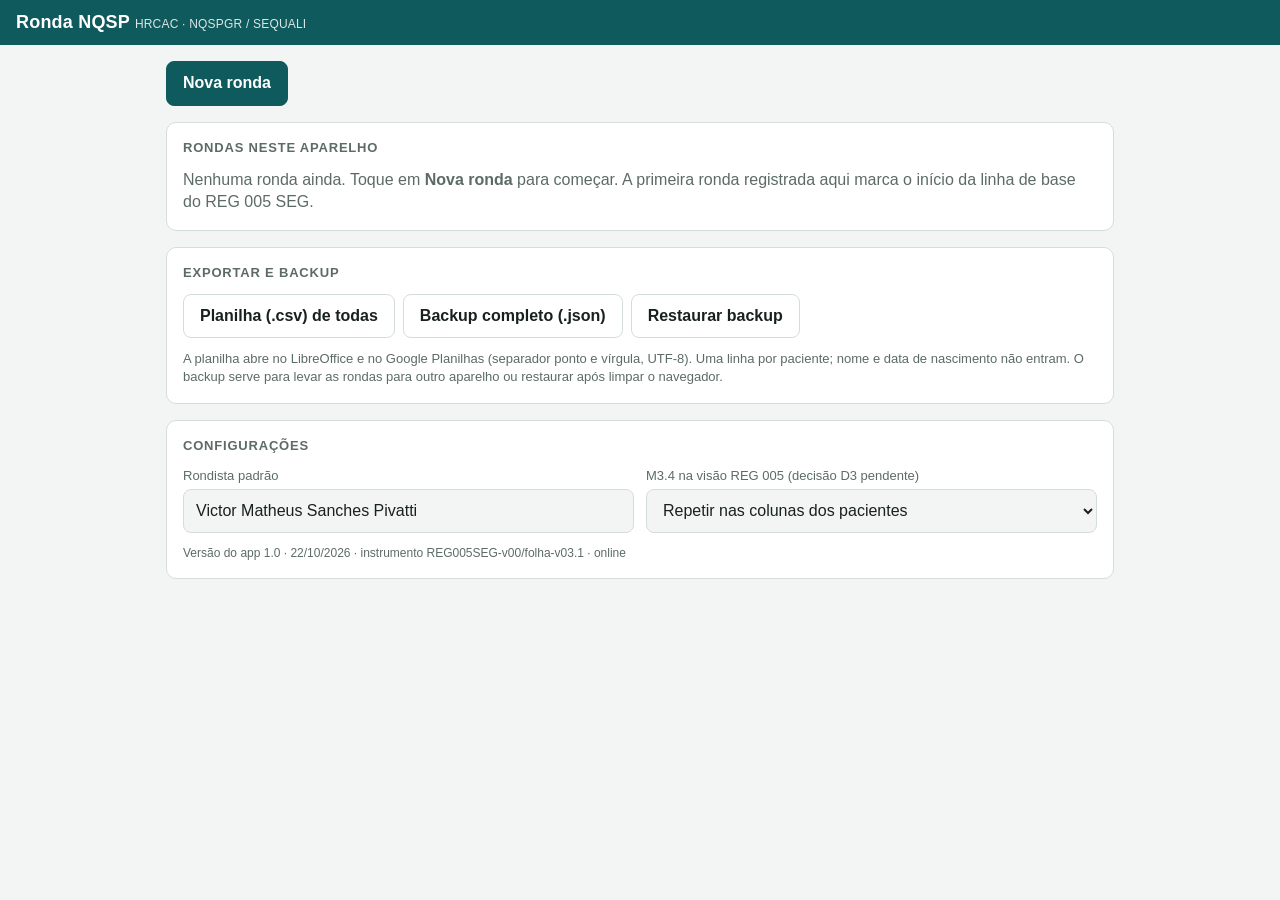
==== ronda/index.html @ dd42a826 "Adiciona app offline da Ronda NQSP em /ronda App de coleta da ronda de segurança do paciente (REG 00" ====
<!doctype html>
<html lang="pt-BR">
<head>
<meta charset="utf-8">
<meta name="viewport" content="width=device-width, initial-scale=1, viewport-fit=cover">
<title>Ronda NQSP</title>
<meta name="apple-mobile-web-app-capable" content="yes">
<meta name="mobile-web-app-capable" content="yes">
<meta name="apple-mobile-web-app-title" content="Ronda NQSP">
<meta name="apple-mobile-web-app-status-bar-style" content="default">
<meta name="theme-color" content="#0f5a5c">
<link rel="manifest" href="manifest.webmanifest">
<link rel="apple-touch-icon" href="icon-180.png">
<style>
/* Layout: barra fixa no topo, conteúdo em coluna única larga (iPad retrato/paisagem), linhas de item com botões grandes */
:root{
  --bg:#f3f5f4; --surface:#ffffff; --ink:#18211f; --muted:#5d6b67; --line:#d5ddda;
  --accent:#0f5a5c; --accent-ink:#ffffff; --accent-soft:#e1eeed;
  --c:#1f7a46; --c-soft:#dcf1e4; --nc:#b3261e; --nc-soft:#f8dedb;
  --na:#5d6b67; --na-soft:#e7ebea; --nv:#9a6400; --nv-soft:#fbecd0;
  --warn:#9a6400; --warn-soft:#fff4dc;
  --font:-apple-system,BlinkMacSystemFont,"Segoe UI",Roboto,"Helvetica Neue",Arial,sans-serif;
  --mono:ui-monospace,"SF Mono",Menlo,Consolas,monospace;
  --r:10px; color-scheme:light;
}
@media (prefers-color-scheme: dark){
  :root:not([data-theme="light"]){
    --bg:#111716; --surface:#1a2221; --ink:#e6ecea; --muted:#9aa8a4; --line:#2e3a38;
    --accent:#4fb3b0; --accent-ink:#0c1514; --accent-soft:#1d3433;
    --c:#5cc98a; --c-soft:#183324; --nc:#ff8a80; --nc-soft:#3d1d1a;
    --na:#a7b3b0; --na-soft:#262f2e; --nv:#f0b54a; --nv-soft:#3a2d12;
    --warn:#f0b54a; --warn-soft:#332810; color-scheme:dark;
  }
}
:root[data-theme="dark"]{
    --bg:#111716; --surface:#1a2221; --ink:#e6ecea; --muted:#9aa8a4; --line:#2e3a38;
    --accent:#4fb3b0; --accent-ink:#0c1514; --accent-soft:#1d3433;
    --c:#5cc98a; --c-soft:#183324; --nc:#ff8a80; --nc-soft:#3d1d1a;
    --na:#a7b3b0; --na-soft:#262f2e; --nv:#f0b54a; --nv-soft:#3a2d12;
    --warn:#f0b54a; --warn-soft:#332810; color-scheme:dark;
}
*{box-sizing:border-box}
html,body{margin:0}
body{background:var(--bg);color:var(--ink);font:16px/1.4 var(--font);-webkit-text-size-adjust:100%}
[hidden]{display:none!important}
button,input,select,textarea{font:inherit;color:inherit}
button{cursor:pointer}
:focus-visible{outline:3px solid var(--accent);outline-offset:2px}

.top{position:sticky;top:0;z-index:20;background:var(--accent);color:var(--accent-ink);
  padding:calc(env(safe-area-inset-top,0px) + 10px) max(16px,env(safe-area-inset-right,0px)) 10px max(16px,env(safe-area-inset-left,0px));
  display:flex;align-items:center;gap:12px}
.top h1{font-size:18px;margin:0;font-weight:650;letter-spacing:.2px;flex:1;min-width:0;white-space:nowrap;overflow:hidden;text-overflow:ellipsis}
.top .sub{font-size:12px;opacity:.85;font-weight:400}
.top button{background:transparent;border:1px solid currentColor;color:inherit;border-radius:8px;padding:8px 12px;font-size:15px}
.wrap{max-width:980px;margin:0 auto;padding-block:16px 120px;
  padding-left:max(16px,env(safe-area-inset-left,0px));padding-right:max(16px,env(safe-area-inset-right,0px));
  display:flex;flex-direction:column;gap:16px}

.panel{background:var(--surface);border:1px solid var(--line);border-radius:var(--r);padding:16px;display:flex;flex-direction:column;gap:12px}
.panel h2{font-size:13px;text-transform:uppercase;letter-spacing:.8px;color:var(--muted);margin:0;font-weight:650}
.row{display:flex;flex-wrap:wrap;gap:12px}
.field{display:flex;flex-direction:column;gap:4px;flex:1 1 180px;min-width:0}
.field label{font-size:13px;color:var(--muted)}
.field input,.field select,.field textarea{background:var(--bg);border:1px solid var(--line);border-radius:8px;padding:10px 12px;min-height:44px;width:100%}
textarea{resize:vertical;min-height:80px}
.btn{border:1px solid var(--line);background:var(--surface);border-radius:8px;padding:10px 16px;min-height:44px;font-weight:550}
.btn.primary{background:var(--accent);border-color:var(--accent);color:var(--accent-ink)}
.btn.danger{color:var(--nc);border-color:var(--nc)}
.btn.small{min-height:36px;padding:6px 12px;font-size:14px}
.btns{display:flex;flex-wrap:wrap;gap:8px}

.seg{display:inline-flex;border:1px solid var(--line);border-radius:8px;overflow:hidden;flex-wrap:wrap}
.seg button{border:0;background:var(--surface);padding:10px 14px;min-width:48px;min-height:44px;border-right:1px solid var(--line);font-weight:600}
.seg button:last-child{border-right:0}
.seg button[aria-pressed="true"]{background:var(--accent);color:var(--accent-ink)}

.banner{border-radius:var(--r);padding:12px 16px;background:var(--warn-soft);color:var(--ink);border:1px solid var(--warn);display:flex;gap:12px;align-items:center;flex-wrap:wrap}
.banner b{color:var(--warn)}
.banner.ok{background:var(--c-soft);border-color:var(--c)}

.list{display:flex;flex-direction:column;gap:8px}
.rcard{display:grid;grid-template-columns:1fr auto;gap:4px 12px;align-items:center;background:var(--surface);border:1px solid var(--line);border-radius:var(--r);padding:12px 16px;text-align:left;width:100%}
.rcard .t{font-weight:650}
.rcard .m{font-size:13px;color:var(--muted)}
.pill{display:inline-block;font-size:12px;font-weight:650;border-radius:999px;padding:3px 9px;white-space:nowrap}
.pill.and{background:var(--warn-soft);color:var(--warn)}
.pill.ok{background:var(--c-soft);color:var(--c)}
.pill.exp{background:var(--na-soft);color:var(--na)}

.tabs{display:flex;gap:6px;overflow-x:auto;position:sticky;top:calc(env(safe-area-inset-top,0px) + 58px);z-index:15;background:var(--bg);padding-block:8px;margin-top:-8px}
.tabs button{flex:0 0 auto;border:1px solid var(--line);background:var(--surface);border-radius:8px;padding:8px 14px;min-height:44px;font-weight:600;display:flex;flex-direction:column;align-items:center;line-height:1.15}
.tabs button small{font-weight:500;font-size:11px;color:var(--muted)}
.tabs button[aria-selected="true"]{background:var(--accent);border-color:var(--accent);color:var(--accent-ink)}
.tabs button[aria-selected="true"] small{color:inherit;opacity:.85}

.bloco{display:flex;flex-direction:column}
.bloco>h3{margin:0;padding:10px 16px;font-size:14px;font-weight:700;background:var(--accent-soft);color:var(--ink);border-radius:var(--r) var(--r) 0 0;border:1px solid var(--line);border-bottom:0}
.item{background:var(--surface);border:1px solid var(--line);border-top:0;padding:12px 16px;display:grid;grid-template-columns:1fr auto;gap:8px 16px;align-items:center}
.bloco .item:last-child{border-radius:0 0 var(--r) var(--r)}
.item .txt{min-width:0}
.item .cod{font-family:var(--mono);font-size:13px;font-weight:700;color:var(--accent);margin-right:6px}
.item .fonte{font-size:11px;font-weight:650;color:var(--muted);border:1px solid var(--line);border-radius:4px;padding:1px 5px;margin-left:6px;white-space:nowrap}
.item .auto{font-size:11px;font-weight:650;color:var(--nv);margin-left:6px}
.item .crit{grid-column:1/-1;font-size:13px;color:var(--muted);background:var(--bg);border-radius:6px;padding:8px 10px}
.item .extra{grid-column:1/-1}
.item .extra input{width:100%;background:var(--bg);border:1px solid var(--line);border-radius:8px;padding:8px 10px;min-height:40px}
.item .extra input.req{border-color:var(--nv);background:var(--nv-soft)}
.info{border:0;background:transparent;color:var(--muted);font-size:13px;text-decoration:underline;padding:4px 0 0;display:block}
.marks{display:flex;gap:6px}
.marks button{min-width:54px;min-height:48px;border-radius:8px;border:1.5px solid var(--line);background:var(--surface);font-weight:700;font-size:15px}
.marks button[data-v="C"][aria-pressed="true"]{background:var(--c-soft);border-color:var(--c);color:var(--c)}
.marks button[data-v="NC"][aria-pressed="true"]{background:var(--nc-soft);border-color:var(--nc);color:var(--nc)}
.marks button[data-v="NA"][aria-pressed="true"]{background:var(--na-soft);border-color:var(--na);color:var(--na)}
.marks button[data-v="NV"][aria-pressed="true"]{background:var(--nv-soft);border-color:var(--nv);color:var(--nv)}
.marks button[data-v="S"][aria-pressed="true"],.marks button[data-v="INT"][aria-pressed="true"],.marks button[data-v="SR"][aria-pressed="true"],.marks button[data-v="ADM"][aria-pressed="true"]{background:var(--nc-soft);border-color:var(--nc);color:var(--nc)}
.marks button[data-v="N"][aria-pressed="true"]{background:var(--c-soft);border-color:var(--c);color:var(--c)}
.item.vazio{box-shadow:inset 4px 0 0 var(--warn)}

.pend{display:flex;flex-direction:column;gap:6px;margin:0;padding:0;list-style:none}
.pend li{padding:8px 12px;border-radius:8px;background:var(--warn-soft);font-size:14px}
.pend li.ok{background:var(--c-soft)}

.bottom{position:fixed;left:0;right:0;bottom:0;z-index:20;background:var(--surface);border-top:1px solid var(--line);
  padding:10px max(16px,env(safe-area-inset-right,0px)) calc(10px + env(safe-area-inset-bottom,0px)) max(16px,env(safe-area-inset-left,0px));
  display:flex;gap:8px;justify-content:space-between;align-items:center}
.bottom .st{font-size:13px;color:var(--muted)}

.modal{position:fixed;inset:0;z-index:50;background:rgba(0,0,0,.45);display:flex;align-items:center;justify-content:center;padding:16px}
.modal .box{background:var(--surface);border-radius:var(--r);padding:20px;max-width:440px;width:100%;display:flex;flex-direction:column;gap:14px}
.modal p{margin:0}
.toast{position:fixed;left:50%;transform:translateX(-50%);bottom:calc(84px + env(safe-area-inset-bottom,0px));background:var(--ink);color:var(--bg);padding:10px 16px;border-radius:8px;z-index:60;font-size:14px;max-width:90vw}

/* Visão REG 005 */
.reg{background:#fff;color:#111;border:1px solid var(--line);border-radius:var(--r);padding:16px;overflow-x:auto}
.reg table{border-collapse:collapse;width:100%;min-width:720px;font-size:12px}
.reg th,.reg td{border:1px solid #888;padding:4px 6px;vertical-align:middle}
.reg th{background:#e9eeed}
.reg td.v{text-align:center;font-weight:700;width:64px}
.reg td.tot{text-align:center;white-space:nowrap;width:120px;font-variant-numeric:tabular-nums}
.reg .meta{background:#d9e4e3;font-weight:700}
.reg .hdr{display:flex;flex-wrap:wrap;gap:6px 24px;margin-bottom:10px;font-size:13px}
.reg .nota{font-size:11px;color:#444;margin-top:8px}
@media print{
  @page{size:A4 landscape;margin:10mm}
  body{background:#fff}
  .top,.tabs,.bottom,.noprint{display:none!important}
  .wrap{padding:0;max-width:none}
  .reg{border:0;padding:0;overflow:visible}
  .reg table{min-width:0}
}
@media (max-width:640px){
  .item{grid-template-columns:1fr}
  .marks button{flex:1}
  .marks{width:100%}
}
@media (prefers-reduced-motion:reduce){*{transition:none!important}}
</style>
</head>
<body>
<header class="top">
  <h1 id="ttl">Ronda NQSP <span class="sub" id="ttlsub"></span></h1>
  <button id="btnHome" hidden>Rondas</button>
</header>
<main class="wrap" id="app"></main>
<div class="bottom" id="bottom" hidden></div>

<script>
'use strict';
const APP_VERSION = '1.0 · 22/10/2026';
const FORM_VERSION = 'REG005SEG-v00/folha-v03.1';
const STORE_KEY = 'rondaNQSP.v1';

/* ---------- Instrumento: espelha a folha de campo v03.1 (REG 005 SEG v00), mesma ordem ---------- */
const BLOCOS = [
 {nome:'Meta 1 - Identificação do paciente', itens:[
  ['M1.1','Identificadores na placa beira-leito corretos (conferem com prontuário) e legíveis','OD+PR','C: placa presente, legível e conferindo com o prontuário. NC: ausente, ilegível ou divergente. Nunca dar C sem conferir com o prontuário.'],
  ['M1.2','Nome completo e data de nascimento em todas as formas de identificação no leito','OD','C: os dois identificadores em placa, pulseira e demais identificações. Nome abreviado = NC.'],
  ['M1.3','Paciente com pulseira de identificação','OD','C: pulseira no membro do paciente. NC: ausente, guardada ou presa à cama.'],
  ['M1.4','Identificadores da pulseira corretos e legíveis (se M1.3 = C)','OD+PR','Se M1.3 = NC, marcar NA (D1). Composto: correto e legível.'],
  ['M1.5','Paciente/cuidador afirma ter recebido orientação sobre o propósito da pulseira','EN','Pergunta aberta: "para que serve essa pulseira?". NA se não responde e não há acompanhante.'],
  ['M1.6','Equipe realiza o rito de conferência da identificação durante o cuidado (só se observado)','OD','Sem ato de cuidado observado = NV. Não substituir observação por pergunta à equipe.'],
  ['M1.7','Paciente/cuidador afirma que a pulseira é conferida antes de cada procedimento','EN','NA se não responde e não há acompanhante.']
 ]},
 {nome:'Meta 2 - Comunicação efetiva', itens:[
  ['M2.1','Paciente/acompanhante ciente do quadro, diagnóstico, plano de cuidado e previsão de alta (os 4)','EN','Composto de 4 elementos: C só com os quatro. "O que o senhor entendeu do tratamento e de quando vai para casa?"'],
  ['M2.2','Evidência de preenchimento da transição de cuidados (se houve transição)','PR','Elegível se houve transição. [A CONFIRMAR] instrumento institucional.'],
  ['M2.3','Registro de SBAR na passagem de plantão','PR','[A CONFIRMAR] onde o SBAR é registrado (prontuário ou passômetro).'],
  ['M2.4','Resultado crítico comunicado e documentado dentro do tempo acordado (se houve)','PR','Composto: comunicado, documentado e no prazo. NA se não houve resultado crítico na janela.'],
  ['M2.5','Registro de recebimento do resultado crítico (se houve)','PR','Mesma elegibilidade do M2.4.'],
  ['M2.6','Registro de conduta após o resultado crítico (se houve)','PR','Mesma elegibilidade do M2.4.']
 ]},
 {nome:'Meta 3 - Medicamentos', itens:[
  ['M3.1','Medicações em uso identificadas com o nome (nada instalado = NV)','OD','C: tudo instalado ou preparado à beira-leito identificado. NV: prescrição sem nada instalado no momento. NA: sem medicação prescrita.'],
  ['M3.2','MAV prescrito com dupla checagem (se MAV)','PR+OD','Elegível se há MAV prescrito. Sem padrão de registro da dupla checagem: NV com motivo.'],
  ['M3.3','Administração no horário prescrito e aprazado','PR','Comparar checagem com aprazamento nas últimas 24h. Procurar checagem antecipada.'],
  ['M3.5','Paciente/cuidador afirma receber informação sobre o medicamento antes da administração','EN','NA se não responde e não há acompanhante.']
 ]},
 {nome:'Meta 6 - Lesão por pressão', itens:[
  ['LP.1','Risco de LP avaliado pela Braden na admissão','PR','C: escala com escore no registro de admissão.'],
  ['LP.2','Avaliação da pele na admissão registrada em prontuário','PR','C: descrição da pele no registro de admissão.'],
  ['LP.3','Braden reavaliada nas últimas 24h','PR','C: escala registrada nas últimas 24h.'],
  ['LP.4','Risco de LP sinalizado na pulseira e na identificação do leito (se RB = M ou A)','OD+PR','NA se risco baixo. Sem Braden: NV (D2). Composto: pulseira e leito.'],
  ['LP.5','Prescrição de enfermagem ajustada ao risco de LP (se RB avaliado)','PR','Sem Braden registrado: NV (D2).'],
  ['LP.6','Mudança de decúbito conforme prescrição e relógio de LP (se RB = A)','OD+PR','Só risco alto. NA se deambula ou risco baixo/moderado.'],
  ['LP.7','Paciente em uso de colchão indicado','OD','Ao marcar NC, anotar se é falta do recurso ou conduta. [A CONFIRMAR] critério de indicação.'],
  ['LP.8','Registro de orientação ao paciente/acompanhante sobre prevenção de LP','PR','[A CONFIRMAR] se exigido para todos ou só para quem tem risco.'],
  ['LP.9','Paciente/cuidador afirma ter sido orientado sobre prevenção de LP','EN','NA se não responde e não há acompanhante.']
 ]},
 {nome:'Meta 6 - Queda', itens:[
  ['QD.1','Risco de queda avaliado na admissão (Morse adulto / Humpty Dumpty pediatria)','PR','Escala de adulto aplicada em criança = NC.'],
  ['QD.2','Risco de queda reavaliado nas últimas 24h','PR','C: escala registrada nas últimas 24h.'],
  ['QD.3','Risco de queda sinalizado na pulseira e na identificação do leito (se RQ = M ou A)','OD+PR','NA se risco baixo. Sem escala: NV (D2).'],
  ['QD.4','Prescrição de enfermagem ajustada ao risco de queda (se RQ avaliado)','PR','Sem escala registrada: NV (D2).'],
  ['QD.5','Grades funcionantes e mantidas elevadas','OD','NC: abaixadas, quebradas ou ausentes. Anotar se é equipamento ou conduta.'],
  ['QD.6','Paciente/cuidador afirma ter sido orientado sobre prevenção de queda','EN','NA se não responde e não há acompanhante.'],
  ['QD.7','Registro de orientação sobre prevenção de queda','PR','[A CONFIRMAR] se exigido para todos ou só para quem tem risco.']
 ]}
];
const ITEM_SETOR = ['M3.4','Controlados (Portaria 344/98) em local trancado, chave com o enfermeiro','SE'];
const ITENS = BLOCOS.flatMap(b=>b.itens.map(i=>({cod:i[0],txt:i[1],fonte:i[2],crit:i[3],bloco:b.nome})));
const ORDEM_REG = [...BLOCOS[0].itens.map(i=>i[0]),...BLOCOS[1].itens.map(i=>i[0]),'M3.1','M3.2','M3.3','M3.4','M3.5',...BLOCOS[3].itens.map(i=>i[0]),...BLOCOS[4].itens.map(i=>i[0])];
const EN_ITENS = ['M1.5','M1.7','M2.1','M3.5','LP.9','QD.6'];
const SETORES = ['Clínica Médica','Clínica Cirúrgica','Clínica Ortopédica','Clínica Oncológica','UTI Adulto 1','UTI Adulto 2','Trauma e Emergência','Box de Emergência'];
const EVENTOS = [
  ['EV.1','Lesão por pressão presente',['N','ADM','INT','SR'],'N = não · ADM = já registrada na admissão · INT = adquirida na internação · SR = sem registro de origem'],
  ['EV.2','Flebite ou sinal de infecção no sítio do cateter',['N','S','NA'],''],
  ['EV.3','Erro de medicação identificado (prescrição, dispensação ou administração)',['N','S'],''],
  ['EV.4','Outro evento',['N','S'],'']
];

/* ---------- Estado e armazenamento ---------- */
let db = {rondas:[], cfg:{rondista:'Victor Matheus Sanches Pivatti', m34:'repetir'}};
let view = {tela:'home', id:null, aba:'cab', crit:{}};
function load(){ try{ const s=localStorage.getItem(STORE_KEY); if(s){ const d=JSON.parse(s); if(d&&Array.isArray(d.rondas)) db=Object.assign(db,d,{cfg:Object.assign({},db.cfg,d.cfg||{})}); } }catch(e){ console.warn('load',e); } }
let saveT=null, saveOk=true;
function save(now){ clearTimeout(saveT); const f=()=>{ try{ localStorage.setItem(STORE_KEY,JSON.stringify(db)); saveOk=true; }catch(e){ saveOk=false; toast('Não foi possível salvar no aparelho. Exporte agora.'); } paintBottom(); }; if(now) f(); else saveT=setTimeout(f,250); }
try{ if(navigator.storage&&navigator.storage.persist) navigator.storage.persist(); }catch(e){}

const $=s=>document.querySelector(s);
const esc=s=>String(s??'').replace(/[&<>"']/g,c=>({'&':'&amp;','<':'&lt;','>':'&gt;','"':'&quot;',"'":'&#39;'}[c]));
const pad=n=>String(n).padStart(2,'0');
const hoje=()=>{const d=new Date();return d.getFullYear()+'-'+pad(d.getMonth()+1)+'-'+pad(d.getDate());};
const agora=()=>{const d=new Date();return pad(d.getHours())+':'+pad(d.getMinutes());};
const brData=s=>s?s.split('-').reverse().join('/'):'';
const ronda=()=>db.rondas.find(r=>r.id===view.id);

function novaRonda(){
  const d=new Date();
  const id='R'+String(d.getFullYear()).slice(2)+pad(d.getMonth()+1)+pad(d.getDate())+'-'+pad(d.getHours())+pad(d.getMinutes())+pad(d.getSeconds());
  const turno=d.getHours()<13?'M':(d.getHours()<19?'T':'N');
  const r={id,versao:FORM_VERSION,unidade:'I',setor:'',data:hoje(),turno,hIni:agora(),hFim:'',leitos:'',folha:'',resp:'',rondista:db.cfg.rondista,
    m34:'',m34motivo:'',pacientes:[novoPct(1)],encaminhamentos:'',obs:'',status:'andamento',exportada:false,criada:d.toISOString(),alterada:d.toISOString()};
  db.rondas.unshift(r); save(true); view={tela:'ronda',id,aba:'cab',crit:{}}; render();
}
function novoPct(n){ return {pos:'P'+n,leito:'',atend:'',RB:'',RQ:'',EN:'',v:{},mot:{},obs:{},auto:{},ev:{'EV.1':'','EV.2':'','EV.3':'','EV.4':''},ev4desc:'',not:'',obsPct:''}; }
function toque(r){ r.alterada=new Date().toISOString(); r.exportada=false; }

/* ---------- Regras automáticas (D1, D2, entrevista) ---------- */
function sugestao(p,cod){
  if(EN_ITENS.includes(cod) && p.EN==='N') return ['NA','sem condição de responder e sem acompanhante'];
  if(cod==='M1.4' && p.v['M1.3']==='NC') return ['NA','sem pulseira (M1.3 = NC), D1'];
  if(cod==='LP.4'){ if(p.RB==='B') return ['NA','risco baixo']; if(p.RB==='NV') return ['NV','Braden não registrado (D2)']; }
  if(cod==='LP.5' && p.RB==='NV') return ['NV','Braden não registrado (D2)'];
  if(cod==='LP.6'){ if(p.RB==='B'||p.RB==='M') return ['NA','risco não alto']; if(p.RB==='NV') return ['NV','Braden não registrado (D2)']; }
  if(cod==='QD.3'){ if(p.RQ==='B') return ['NA','risco baixo']; if(p.RQ==='NV') return ['NV','escala de queda não registrada (D2)']; }
  if(cod==='QD.4' && p.RQ==='NV') return ['NV','escala de queda não registrada (D2)'];
  return null;
}
function aplicarAuto(p){
  ITENS.forEach(({cod})=>{
    const s=sugestao(p,cod);
    const forte = s && (cod==='M1.4' || EN_ITENS.includes(cod)) && s[0]==='NA';
    if(s){ if(!p.v[cod]||p.auto[cod]||forte){ p.v[cod]=s[0]; p.auto[cod]=true; if(s[0]==='NV') p.mot[cod]=s[1]; else delete p.mot[cod]; p.obs[cod]=s[0]==='NA'?s[1]:(p.obs[cod]||''); } }
    else if(p.auto[cod]){ delete p.v[cod]; delete p.auto[cod]; delete p.mot[cod]; delete p.obs[cod]; }
  });
}

/* ---------- Pendências ---------- */
function pendPct(p){
  const vaz=ITENS.filter(i=>!p.v[i.cod]).map(i=>i.cod);
  const nvSem=ITENS.filter(i=>p.v[i.cod]==='NV'&&!(p.mot[i.cod]||'').trim()).map(i=>i.cod);
  const pre=['RB','RQ','EN'].filter(k=>!p[k]);
  const evSem=Object.keys(p.ev).filter(k=>!p.ev[k]);
  const evAchado=['EV.1','EV.2','EV.3','EV.4'].some(k=>['S','INT','SR'].includes(p.ev[k]));
  return {vaz,nvSem,pre,evSem,notFalta:evAchado&&!p.not.trim(),ev4Falta:p.ev['EV.4']==='S'&&!p.ev4desc.trim(),semAtend:!p.atend.trim()};
}
function pendRonda(r){
  const L=[];
  if(!r.setor) L.push('Setor não informado');
  if(!r.leitos) L.push('Leitos ocupados não informado');
  if(!r.m34) L.push('M3.4 (controlados, item de setor) não marcado');
  if(r.m34==='NV'&&!r.m34motivo.trim()) L.push('M3.4 = NV sem motivo');
  if(!r.hFim) L.push('Hora de fim não registrada');
  r.pacientes.forEach(p=>{ const q=pendPct(p);
    if(q.semAtend) L.push(p.pos+': nº de atendimento em branco');
    if(q.pre.length) L.push(p.pos+': '+q.pre.join(', ')+' em branco');
    if(q.vaz.length) L.push(p.pos+': '+q.vaz.length+' item(ns) em branco ('+q.vaz.join(', ')+')');
    if(q.nvSem.length) L.push(p.pos+': NV sem motivo em '+q.nvSem.join(', '));
    if(q.evSem.length) L.push(p.pos+': eventos não marcados ('+q.evSem.join(', ')+')');
    if(q.notFalta) L.push(p.pos+': evento encontrado sem nº de notificação do Interact');
    if(q.ev4Falta) L.push(p.pos+': EV.4 sem descrição');
  });
  return L;
}

/* ---------- Render ---------- */
function render(){
  $('#btnHome').hidden = view.tela==='home';
  if(view.tela==='home') return renderHome();
  const r=ronda(); if(!r){ view={tela:'home'}; return renderHome(); }
  $('#ttl').firstChild.nodeValue=(r.setor||'Nova ronda')+' ';
  $('#ttlsub').textContent=brData(r.data)+' · Unid. '+r.unidade+' · '+r.id;
  if(view.tela==='reg') return renderReg(r);
  renderRonda(r);
}

function renderHome(){
  $('#ttl').firstChild.nodeValue='Ronda NQSP ';
  $('#ttlsub').textContent='HRCAC · NQSPGR / SEQUALI';
  const naoExp=db.rondas.filter(r=>!r.exportada);
  const lista=db.rondas.map(r=>{
    const st=r.exportada?'<span class="pill exp">exportada</span>':(r.status==='concluida'?'<span class="pill ok">concluída</span>':'<span class="pill and">em andamento</span>');
    return `<button class="rcard" data-open="${r.id}"><span class="t">${esc(r.setor||'Setor não informado')} · Unid. ${esc(r.unidade)}</span>${st}
      <span class="m">${brData(r.data)} · turno ${esc(r.turno)} · ${r.pacientes.length} paciente(s) · ${esc(r.id)}</span><span class="m">${r.status==='concluida'?'':pendRonda(r).length+' pendência(s)'}</span></button>`;
  }).join('');
  $('#app').innerHTML=`
    ${naoExp.length?`<div class="banner"><span><b>${naoExp.length} ronda(s) ainda não exportada(s).</b> Os dados estão só neste iPad até você exportar.</span><button class="btn primary small" id="expPend">Exportar pendentes</button></div>`
      :(db.rondas.length?`<div class="banner ok"><span>Tudo exportado.</span></div>`:'')}
    <div class="btns"><button class="btn primary" id="nova">Nova ronda</button></div>
    <section class="panel"><h2>Rondas neste aparelho</h2>
      <div class="list">${lista||'<p style="margin:0;color:var(--muted)">Nenhuma ronda ainda. Toque em <b>Nova ronda</b> para começar. A primeira ronda registrada aqui marca o início da linha de base do REG 005 SEG.</p>'}</div>
    </section>
    <section class="panel"><h2>Exportar e backup</h2>
      <div class="btns">
        <button class="btn" id="expCsvAll">Planilha (.csv) de todas</button>
        <button class="btn" id="expJson">Backup completo (.json)</button>
        <label class="btn" for="impJson" style="display:inline-flex;align-items:center">Restaurar backup</label>
        <input type="file" id="impJson" accept=".json,application/json" hidden>
      </div>
      <p style="margin:0;font-size:13px;color:var(--muted)">A planilha abre no LibreOffice e no Google Planilhas (separador ponto e vírgula, UTF-8). Uma linha por paciente; nome e data de nascimento não entram. O backup serve para levar as rondas para outro aparelho ou restaurar após limpar o navegador.</p>
    </section>
    <section class="panel"><h2>Configurações</h2>
      <div class="row">
        <div class="field"><label for="cfgR">Rondista padrão</label><input id="cfgR" value="${esc(db.cfg.rondista)}"></div>
        <div class="field"><label for="cfgM">M3.4 na visão REG 005 (decisão D3 pendente)</label>
          <select id="cfgM"><option value="repetir"${db.cfg.m34==='repetir'?' selected':''}>Repetir nas colunas dos pacientes</option><option value="p1"${db.cfg.m34==='p1'?' selected':''}>Só na coluna P1</option></select></div>
      </div>
      <p style="margin:0;font-size:12px;color:var(--muted)">Versão do app ${APP_VERSION} · instrumento ${FORM_VERSION} · ${navigator.onLine?'online':'offline'}</p>
    </section>`;
  $('#bottom').hidden=true;
  $('#nova').onclick=novaRonda;
  document.querySelectorAll('[data-open]').forEach(b=>b.onclick=()=>{view={tela:'ronda',id:b.dataset.open,aba:'cab',crit:{}};render();window.scrollTo(0,0);});
  if($('#expPend')) $('#expPend').onclick=()=>exportCsv(naoExp,true);
  $('#expCsvAll').onclick=()=>exportCsv(db.rondas,false);
  $('#expJson').onclick=exportJson;
  $('#impJson').onchange=importJson;
  $('#cfgR').onchange=e=>{db.cfg.rondista=e.target.value;save();};
  $('#cfgM').onchange=e=>{db.cfg.m34=e.target.value;save();};
}

function seg(name,opts,val,labels){ return `<div class="seg" role="group" data-seg="${name}">${opts.map((o,i)=>`<button type="button" data-v="${o}" aria-pressed="${val===o}">${labels?labels[i]:o}</button>`).join('')}</div>`; }

function renderRonda(r){
  const tabs=[['cab','Cabeçalho',pendRonda({...r,pacientes:[]}).length?'pendente':'ok'],
    ...r.pacientes.map((p,i)=>{const q=pendPct(p);const feito=ITENS.length-q.vaz.length;return ['p'+i,p.pos+(p.leito?' · L'+p.leito:''),feito+'/'+ITENS.length];}),
    ['fim','Fechamento',pendRonda(r).length+' pend.']];
  let html=`<nav class="tabs" role="tablist">${tabs.map(t=>`<button role="tab" data-aba="${t[0]}" aria-selected="${view.aba===t[0]}">${esc(t[1])}<small>${esc(t[2])}</small></button>`).join('')}
    ${r.pacientes.length<4?'<button id="addP" aria-selected="false">+ Paciente<small>até 4 por folha</small></button>':''}</nav>`;
  if(view.aba==='cab') html+=htmlCab(r);
  else if(view.aba==='fim') html+=htmlFim(r);
  else { const i=+view.aba.slice(1); html+=htmlPct(r,r.pacientes[i],i); }
  $('#app').innerHTML=html;
  bindRonda(r);
  paintBottom();
}

function htmlCab(r){
  return `<section class="panel"><h2>Identificação da ronda</h2>
    <div class="row">
      <div class="field" style="flex:0 0 auto"><label>Unidade</label>${seg('unidade',['I','II'],r.unidade)}</div>
      <div class="field"><label for="f_setor">Setor</label><input id="f_setor" list="dlSet" value="${esc(r.setor)}" autocomplete="off"><datalist id="dlSet">${SETORES.map(s=>`<option value="${esc(s)}">`).join('')}</datalist></div>
      <div class="field" style="flex:0 1 170px"><label for="f_data">Data</label><input id="f_data" type="date" value="${esc(r.data)}"></div>
    </div>
    <div class="row">
      <div class="field" style="flex:0 0 auto"><label>Turno</label>${seg('turno',['M','T','N'],r.turno)}</div>
      <div class="field" style="flex:0 1 150px"><label for="f_hIni">Hora início</label><input id="f_hIni" type="time" value="${esc(r.hIni)}"></div>
      <div class="field" style="flex:0 1 150px"><label for="f_hFim">Hora fim</label><input id="f_hFim" type="time" value="${esc(r.hFim)}"></div>
      <div class="field" style="flex:0 1 150px"><label for="f_leitos">Leitos ocupados</label><input id="f_leitos" type="number" inputmode="numeric" min="0" value="${esc(r.leitos)}"></div>
      <div class="field" style="flex:0 1 150px"><label for="f_folha">Nº folha REG 005</label><input id="f_folha" inputmode="numeric" value="${esc(r.folha)}"></div>
    </div>
    <div class="row">
      <div class="field"><label for="f_resp">Responsável do setor</label><input id="f_resp" value="${esc(r.resp)}"></div>
      <div class="field"><label for="f_rondista">Ronda por</label><input id="f_rondista" value="${esc(r.rondista)}"></div>
    </div></section>
    <section class="panel"><h2>Item de setor (marcar uma vez)</h2>
      <div class="item" style="border:0;padding:0">
        <div class="txt"><span class="cod">M3.4</span>${esc(ITEM_SETOR[1])}<span class="fonte">SE</span></div>
        <div class="marks" data-m34>${['C','NC','NA','NV'].map(v=>`<button type="button" data-v="${v}" aria-pressed="${r.m34===v}">${v}</button>`).join('')}</div>
        ${r.m34==='NV'||r.m34==='NC'?`<div class="extra"><input id="f_m34mot" class="${r.m34==='NV'&&!r.m34motivo.trim()?'req':''}" placeholder="${r.m34==='NV'?'Motivo do NV (obrigatório)':'O que estava em desacordo'}" value="${esc(r.m34motivo)}"></div>`:''}
      </div>
    </section>
    <div class="btns"><button class="btn primary" data-goto="p0">Começar pelo P1</button></div>`;
}

function htmlPct(r,p,i){
  const pre=`<section class="panel"><h2>${p.pos} · dados do paciente</h2>
    <div class="row">
      <div class="field" style="flex:0 1 140px"><label for="p_leito">Leito</label><input id="p_leito" value="${esc(p.leito)}"></div>
      <div class="field"><label for="p_atend">Nº do atendimento</label><input id="p_atend" inputmode="numeric" value="${esc(p.atend)}" autocomplete="off"></div>
    </div>
    <div class="row">
      <div class="field" style="flex:0 0 auto"><label>RB · risco de LP (Braden registrada)</label>${seg('RB',['B','M','A','NV'],p.RB)}</div>
      <div class="field" style="flex:0 0 auto"><label>RQ · risco de queda (Morse / Humpty Dumpty)</label>${seg('RQ',['B','M','A','NV'],p.RQ)}</div>
      <div class="field" style="flex:0 0 auto"><label>EN · responde ou há acompanhante</label>${seg('EN',['S','N'],p.EN)}</div>
    </div>
    <p style="margin:0;font-size:12px;color:var(--muted)">B baixo · M moderado · A alto · NV escala não registrada. RB, RQ e EN preenchem sozinhos os itens que dependem deles (marcados "auto"); você pode trocar.</p>
  </section>`;
  const blocos=BLOCOS.map(b=>`<div class="bloco"><h3>${esc(b.nome)}</h3>${b.itens.map(it=>htmlItem(p,it[0])).join('')}</div>`).join('');
  const ev=`<div class="bloco"><h3>Eventos encontrados (fora do REG 005; achado = notificar no Interact)</h3>
    ${EVENTOS.map(e=>`<div class="item"><div class="txt"><span class="cod">${e[0]}</span>${esc(e[1])}${e[3]?`<div style="font-size:12px;color:var(--muted)">${esc(e[3])}</div>`:''}</div>
      <div class="marks" data-ev="${e[0]}">${e[2].map(v=>`<button type="button" data-v="${v}" aria-pressed="${p.ev[e[0]]===v}">${v}</button>`).join('')}</div>
      ${e[0]==='EV.4'&&p.ev['EV.4']==='S'?`<div class="extra"><input id="p_ev4" class="${!p.ev4desc.trim()?'req':''}" placeholder="Descreva o evento" value="${esc(p.ev4desc)}"></div>`:''}</div>`).join('')}
    <div class="item"><div class="txt"><span class="cod">NOT</span>Nº da notificação gerada no Interact</div><div></div>
      <div class="extra"><input id="p_not" class="${pendPct(p).notFalta?'req':''}" inputmode="numeric" placeholder="Separe por vírgula se houver mais de uma" value="${esc(p.not)}"></div></div>
    <div class="item"><div class="txt"><span class="cod">OBS</span>Observações do paciente</div><div></div>
      <div class="extra"><input id="p_obs" value="${esc(p.obsPct)}"></div></div></div>`;
  const nav=`<div class="btns noprint">${i>0?`<button class="btn" data-goto="p${i-1}">‹ ${r.pacientes[i-1].pos}</button>`:''}
    ${i<r.pacientes.length-1?`<button class="btn primary" data-goto="p${i+1}">${r.pacientes[i+1].pos} ›</button>`:(r.pacientes.length<4?'<button class="btn primary" id="addP2">+ Próximo paciente</button>':'')}
    <button class="btn" data-goto="fim">Fechamento</button>
    <button class="btn danger" id="delP">Remover ${p.pos}</button></div>`;
  return pre+blocos+ev+nav;
}

function htmlItem(p,cod){
  const it=ITENS.find(x=>x.cod===cod); const v=p.v[cod]||'';
  const extra = v==='NV' ? `<div class="extra"><input data-mot="${cod}" class="${!(p.mot[cod]||'').trim()?'req':''}" placeholder="Motivo do NV (obrigatório)" value="${esc(p.mot[cod]||'')}"></div>`
    : (v==='NC'||v==='NA') ? `<div class="extra"><input data-obs="${cod}" placeholder="${v==='NC'?'O que faltou ou estava errado (opcional)':'Motivo do NA (opcional)'}" value="${esc(p.obs[cod]||'')}"></div>` : '';
  return `<div class="item${v?'':' vazio'}" id="it-${cod.replace('.','_')}">
    <div class="txt"><span class="cod">${cod}</span>${esc(it.txt)}<span class="fonte">${it.fonte}</span>${p.auto[cod]?'<span class="auto">auto</span>':''}
      <button type="button" class="info" data-crit="${cod}">${view.crit[cod]?'ocultar critério':'critério'}</button></div>
    <div class="marks" data-item="${cod}">${['C','NC','NA','NV'].map(x=>`<button type="button" data-v="${x}" aria-pressed="${v===x}">${x}</button>`).join('')}</div>
    ${view.crit[cod]?`<div class="crit">${esc(it.crit)}</div>`:''}${extra}</div>`;
}

function htmlFim(r){
  const L=pendRonda(r);
  const nc=[]; r.pacientes.forEach(p=>ITENS.forEach(i=>{ if(p.v[i.cod]==='NC') nc.push(`${p.pos} · ${i.cod}${p.obs[i.cod]?': '+p.obs[i.cod]:''}`); if(p.v[i.cod]==='NV') nc.push(`${p.pos} · ${i.cod} NV: ${p.mot[i.cod]||'sem motivo'}`); }));
  if(r.m34==='NC'||r.m34==='NV') nc.unshift(`Setor · M3.4 ${r.m34}${r.m34motivo?': '+r.m34motivo:''}`);
  return `<section class="panel"><h2>Pendências</h2>
      <ul class="pend">${L.length?L.map(x=>`<li>${esc(x)}</li>`).join(''):'<li class="ok">Sem pendências. Pode concluir.</li>'}</ul>
      ${r.hFim?'':'<div class="btns"><button class="btn" id="fimAgora">Registrar hora de fim agora</button></div>'}
    </section>
    <section class="panel"><h2>Não conformidades e motivos de NV (gerado)</h2>
      ${nc.length?`<ul class="pend">${nc.map(x=>`<li style="background:var(--bg)">${esc(x)}</li>`).join('')}</ul>`:'<p style="margin:0;color:var(--muted)">Nenhuma NC ou NV registrada.</p>'}
    </section>
    <section class="panel"><h2>Encaminhamentos / a quem foi comunicado</h2>
      <div class="field"><textarea id="f_enc">${esc(r.encaminhamentos)}</textarea></div>
      <h2>Observações gerais da ronda</h2>
      <div class="field"><textarea id="f_obs">${esc(r.obs)}</textarea></div>
    </section>
    <div class="btns">
      <button class="btn primary" id="concluir">${r.status==='concluida'?'Ronda concluída ✓':'Concluir ronda'}</button>
      <button class="btn" id="verReg">Ver no formato REG 005</button>
      <button class="btn" id="expEsta">Exportar esta ronda (.csv)</button>
      <button class="btn danger" id="delR">Apagar ronda</button>
    </div>`;
}

function renderReg(r){
  const cols=r.pacientes.slice(0,4); while(cols.length<4) cols.push(null);
  const val=(p,cod)=>{ if(!p) return ''; if(cod==='M3.4'){ if(db.cfg.m34==='p1'&&p!==r.pacientes[0]) return ''; return r.m34==='NV'?'NA':(r.m34||''); } const v=p.v[cod]||''; return v==='NV'?'NA':v; };
  const txt=cod=>cod==='M3.4'?ITEM_SETOR[1]:ITENS.find(i=>i.cod===cod).txt;
  const meta=cod=>({M1:'META 1',M2:'META 2',M3:'META 3',LP:'META 6 (LPP)',QD:'META 6 (QUEDA)'})[cod.slice(0,2)];
  let last='', rows='';
  ORDEM_REG.forEach(cod=>{ const m=meta(cod); if(m!==last){ rows+=`<tr><td class="meta" colspan="6">${m}</td></tr>`; last=m; }
    const vs=cols.map(p=>val(p,cod)); const c=vs.filter(x=>x==='C').length,n=vs.filter(x=>x==='NC').length,a=vs.filter(x=>x==='NA').length;
    rows+=`<tr><td>${esc(txt(cod))}</td>${vs.map(x=>`<td class="v">${x}</td>`).join('')}<td class="tot">C ${c} · NC ${n} · NA ${a}</td></tr>`; });
  $('#app').innerHTML=`<div class="btns noprint"><button class="btn" id="voltar">‹ Voltar à ronda</button><button class="btn primary" id="imprimir">Imprimir / salvar PDF</button></div>
    <div class="reg">
      <div class="hdr"><span><b>REG 005 SEG</b> · transcrição da ronda ${esc(r.id)}</span><span><b>Data:</b> ${brData(r.data)}</span><span><b>Setor:</b> ${esc(r.setor)}</span><span><b>Unidade:</b> ${esc(r.unidade)}</span><span><b>Avaliador:</b> ${esc(r.rondista)}</span><span><b>Folha nº:</b> ${esc(r.folha)}</span></div>
      <table><thead><tr><th>Item</th>${cols.map((p,i)=>`<th>P${i+1}${p?`<br><span style="font-weight:400">Atend. ${esc(p.atend)}${p.leito?' · L'+esc(p.leito):''}</span>`:''}</th>`).join('')}<th>TOTAL</th></tr></thead><tbody>${rows}</tbody></table>
      <p class="nota">NV da base vira NA no formulário (não altera a conformidade C ÷ (C + NC)). M3.4: ${db.cfg.m34==='p1'?'registrado só em P1':'repetido nas colunas dos pacientes'} (decisão D3 pendente). Conformidade do item = C ÷ (C + NC); não dividir C pelo TOTAL.</p>
    </div>`;
  $('#bottom').hidden=true;
  $('#voltar').onclick=()=>{view.tela='ronda';view.aba='fim';render();};
  $('#imprimir').onclick=()=>{ try{ window.print(); }catch(e){ toast('Impressão indisponível neste navegador.'); } };
}

/* ---------- Eventos ---------- */
function bindRonda(r){
  document.querySelectorAll('[data-aba]').forEach(b=>b.onclick=()=>{view.aba=b.dataset.aba;render();window.scrollTo(0,0);});
  document.querySelectorAll('[data-goto]').forEach(b=>b.onclick=()=>{view.aba=b.dataset.goto;render();window.scrollTo(0,0);});
  const add=()=>{ if(r.pacientes.length>=4) return; r.pacientes.push(novoPct(r.pacientes.length+1)); toque(r); save(); view.aba='p'+(r.pacientes.length-1); render(); window.scrollTo(0,0); };
  if($('#addP')) $('#addP').onclick=add; if($('#addP2')) $('#addP2').onclick=add;
  const inp=(id,fn)=>{ const el=$(id); if(el) el.addEventListener('input',e=>{fn(e.target.value);toque(r);save();}); };
  if(view.aba==='cab'){
    inp('#f_setor',v=>r.setor=v); inp('#f_data',v=>r.data=v); inp('#f_hIni',v=>r.hIni=v); inp('#f_hFim',v=>r.hFim=v);
    inp('#f_leitos',v=>r.leitos=v); inp('#f_folha',v=>r.folha=v); inp('#f_resp',v=>r.resp=v); inp('#f_rondista',v=>r.rondista=v);
    inp('#f_m34mot',v=>{r.m34motivo=v; $('#f_m34mot').classList.toggle('req',r.m34==='NV'&&!v.trim());});
    $('#f_setor').addEventListener('input',()=>{ $('#ttl').firstChild.nodeValue=(r.setor||'Nova ronda')+' '; });
    document.querySelectorAll('[data-seg]').forEach(g=>g.onclick=e=>{const b=e.target.closest('button');if(!b)return;r[g.dataset.seg]=b.dataset.v;toque(r);save();render();});
    $('[data-m34]').onclick=e=>{const b=e.target.closest('button');if(!b)return;r.m34=r.m34===b.dataset.v?'':b.dataset.v;toque(r);save();render();};
  } else if(view.aba==='fim'){
    inp('#f_enc',v=>r.encaminhamentos=v); inp('#f_obs',v=>r.obs=v);
    if($('#fimAgora')) $('#fimAgora').onclick=()=>{r.hFim=agora();toque(r);save();render();};
    $('#concluir').onclick=()=>{ const L=pendRonda(r); if(L.length){ confirmar(`Ainda há ${L.length} pendência(s). Concluir mesmo assim?`,'Concluir',()=>{r.status='concluida';if(!r.hFim)r.hFim=agora();toque(r);save(true);render();}); } else { r.status='concluida'; toque(r); save(true); toast('Ronda concluída. Lembre de exportar.'); render(); } };
    $('#verReg').onclick=()=>{view.tela='reg';render();window.scrollTo(0,0);};
    $('#expEsta').onclick=()=>exportCsv([r],true);
    $('#delR').onclick=()=>confirmar('Apagar esta ronda do aparelho? '+(r.exportada?'Ela já foi exportada.':'Ela ainda NÃO foi exportada.'),'Apagar',()=>{db.rondas=db.rondas.filter(x=>x!==r);save(true);view={tela:'home'};render();});
  } else {
    const i=+view.aba.slice(1), p=r.pacientes[i];
    inp('#p_leito',v=>p.leito=v); inp('#p_atend',v=>p.atend=v); inp('#p_obs',v=>p.obsPct=v);
    inp('#p_not',v=>{p.not=v; $('#p_not').classList.toggle('req',pendPct(p).notFalta);});
    inp('#p_ev4',v=>{p.ev4desc=v; $('#p_ev4').classList.toggle('req',!v.trim());});
    document.querySelectorAll('[data-seg]').forEach(g=>g.onclick=e=>{const b=e.target.closest('button');if(!b)return;const k=g.dataset.seg;p[k]=p[k]===b.dataset.v?'':b.dataset.v;aplicarAuto(p);toque(r);save();keep(()=>render());});
    document.querySelectorAll('[data-item]').forEach(g=>g.onclick=e=>{const b=e.target.closest('button');if(!b)return;const cod=g.dataset.item;
      p.v[cod]=p.v[cod]===b.dataset.v?'':b.dataset.v; if(!p.v[cod]) delete p.v[cod]; delete p.auto[cod]; if(p.v[cod]!=='NV') delete p.mot[cod];
      if(cod==='M1.3') aplicarAuto(p); toque(r); save(); keep(()=>render(), p.v[cod]==='NV'?cod:null);});
    document.querySelectorAll('[data-ev]').forEach(g=>g.onclick=e=>{const b=e.target.closest('button');if(!b)return;const k=g.dataset.ev;p.ev[k]=p.ev[k]===b.dataset.v?'':b.dataset.v;toque(r);save();keep(()=>render());});
    document.querySelectorAll('[data-mot]').forEach(el=>el.addEventListener('input',e=>{p.mot[el.dataset.mot]=e.target.value;delete p.auto[el.dataset.mot];el.classList.toggle('req',!e.target.value.trim());toque(r);save();}));
    document.querySelectorAll('[data-obs]').forEach(el=>el.addEventListener('input',e=>{p.obs[el.dataset.obs]=e.target.value;toque(r);save();}));
    document.querySelectorAll('[data-crit]').forEach(b=>b.onclick=()=>{const c=b.dataset.crit;view.crit[c]=!view.crit[c];keep(()=>render());});
    $('#delP').onclick=()=>confirmar(`Remover ${p.pos} desta ronda?`,'Remover',()=>{r.pacientes.splice(i,1);r.pacientes.forEach((q,k)=>q.pos='P'+(k+1));toque(r);save(true);view.aba=r.pacientes.length?'p'+Math.max(0,i-1):'cab';render();});
  }
}
function keep(fn,focusMot){ const y=window.scrollY; fn(); window.scrollTo(0,y); if(focusMot){ const el=document.querySelector(`[data-mot="${focusMot}"]`); if(el) el.focus({preventScroll:true}); } }

function paintBottom(){
  const bt=$('#bottom'); if(view.tela!=='ronda'){ bt.hidden=true; return; }
  const r=ronda(); if(!r){bt.hidden=true;return;}
  bt.hidden=false;
  let info='';
  if(view.aba.startsWith('p')){ const p=r.pacientes[+view.aba.slice(1)]; if(p){ const q=pendPct(p); info=`${p.pos}: ${ITENS.length-q.vaz.length}/${ITENS.length} itens`; } }
  else info=pendRonda(r).length+' pendência(s) na ronda';
  bt.innerHTML=`<span class="st">${esc(info)} · ${saveOk?'salvo no iPad':'<b style="color:var(--nc)">falha ao salvar</b>'}</span>
    ${view.aba.startsWith('p')?'<button class="btn small" id="proxVazio">Próximo em branco</button>':''}`;
  if($('#proxVazio')) $('#proxVazio').onclick=()=>{ const el=document.querySelector('.item.vazio'); if(el){ el.scrollIntoView({behavior:'smooth',block:'center'}); } else toast('Todos os itens deste paciente estão marcados.'); };
}

/* ---------- Exportação ---------- */
function csvCell(v){ v=String(v??''); return /[;"\n\r]/.test(v)?'"'+v.replace(/"/g,'""')+'"':v; }
function linhasCsv(rondas){
  const head=['id_ronda','versao_instrumento','unidade','data','competencia','turno','setor','rondista','resp_setor','folha_reg005','hora_inicio','hora_fim','leitos_ocupados','status',
    'pct','leito','n_atendimento','RB','RQ','EN',...ITENS.map(i=>i.cod),'M3.4','M3.4_motivo','motivos_NV','observacoes_NC_NA','auto_preenchidos','EV.1','EV.2','EV.3','EV.4','EV.4_descricao','NOT','obs_paciente',
    'itens_em_branco','itens_NV','encaminhamentos','obs_ronda'];
  const out=[head];
  rondas.slice().sort((a,b)=>(a.data+a.hIni).localeCompare(b.data+b.hIni)).forEach(r=>{
    r.pacientes.forEach((p,k)=>{
      const mot=ITENS.filter(i=>p.v[i.cod]==='NV').map(i=>i.cod+': '+(p.mot[i.cod]||'sem motivo')).join(' | ');
      const obs=ITENS.filter(i=>(p.v[i.cod]==='NC'||p.v[i.cod]==='NA')&&(p.obs[i.cod]||'').trim()).map(i=>i.cod+': '+p.obs[i.cod]).join(' | ');
      out.push([r.id,r.versao,r.unidade,brData(r.data),(r.data||'').slice(0,7).replace('-',''),r.turno,r.setor,r.rondista,r.resp,r.folha,r.hIni,r.hFim,r.leitos,r.status,
        p.pos,p.leito,p.atend,p.RB,p.RQ,p.EN,...ITENS.map(i=>p.v[i.cod]||''),k===0?r.m34:'',k===0?r.m34motivo:'',mot,obs,Object.keys(p.auto).join(' '),
        p.ev['EV.1'],p.ev['EV.2'],p.ev['EV.3'],p.ev['EV.4'],p.ev4desc,p.not,p.obsPct,
        ITENS.filter(i=>!p.v[i.cod]).length,ITENS.filter(i=>p.v[i.cod]==='NV').length,k===0?r.encaminhamentos:'',k===0?r.obs:'']);
    });
  });
  return out;
}
async function entregar(nome,conteudo,tipo){
  const blob=new Blob([conteudo],{type:tipo});
  try{
    const file=new File([blob],nome,{type:tipo});
    if(navigator.canShare&&navigator.canShare({files:[file]})){ await navigator.share({files:[file],title:nome}); return true; }
  }catch(e){ if(e&&e.name==='AbortError') return false; }
  try{ const a=document.createElement('a'); a.href=URL.createObjectURL(blob); a.download=nome; document.body.appendChild(a); a.click(); setTimeout(()=>{URL.revokeObjectURL(a.href);a.remove();},4000); return true; }
  catch(e){ toast('Não foi possível gerar o arquivo neste navegador.'); return false; }
}
async function exportCsv(rondas,marcar){
  if(!rondas.length){ toast('Nada para exportar.'); return; }
  const txt='﻿'+linhasCsv(rondas).map(l=>l.map(csvCell).join(';')).join('\r\n');
  const d=new Date(); const nome=`ronda-nqsp_${d.getFullYear()}-${pad(d.getMonth()+1)}-${pad(d.getDate())}_${pad(d.getHours())}${pad(d.getMinutes())}.csv`;
  const ok=await entregar(nome,txt,'text/csv');
  if(ok&&marcar){ confirmar('O arquivo foi salvo (no Arquivos, Drive ou Skybox)? Se sim, as rondas ficam marcadas como exportadas.','Sim, salvei',()=>{rondas.forEach(r=>r.exportada=true);save(true);render();}); }
}
async function exportJson(){
  const d=new Date();
  await entregar(`ronda-nqsp_backup_${d.getFullYear()}-${pad(d.getMonth()+1)}-${pad(d.getDate())}.json`,JSON.stringify({app:'ronda-nqsp',versao:APP_VERSION,exportado:d.toISOString(),...db},null,1),'application/json');
}
function importJson(e){
  const f=e.target.files[0]; if(!f) return; const fr=new FileReader();
  fr.onload=()=>{ try{ const d=JSON.parse(fr.result); if(!Array.isArray(d.rondas)) throw new Error('formato');
      let n=0; d.rondas.forEach(r=>{ const i=db.rondas.findIndex(x=>x.id===r.id); if(i<0){db.rondas.push(r);n++;} else if((r.alterada||'')>(db.rondas[i].alterada||'')){db.rondas[i]=r;n++;} });
      db.rondas.sort((a,b)=>(b.criada||'').localeCompare(a.criada||'')); save(true); toast(n+' ronda(s) restaurada(s) ou atualizada(s).'); render();
    }catch(err){ toast('Arquivo inválido: use um backup .json gerado por este app.'); } };
  fr.readAsText(f);
}

/* ---------- UI auxiliar ---------- */
function confirmar(msg,ok,fn){
  const m=document.createElement('div'); m.className='modal'; m.innerHTML=`<div class="box" role="dialog" aria-modal="true"><p>${esc(msg)}</p><div class="btns" style="justify-content:flex-end"><button class="btn" data-x>Cancelar</button><button class="btn primary" data-ok>${esc(ok)}</button></div></div>`;
  document.body.appendChild(m); m.querySelector('[data-x]').onclick=()=>m.remove(); m.querySelector('[data-ok]').onclick=()=>{m.remove();fn();}; m.querySelector('[data-ok]').focus();
}
let toastT; function toast(t){ let el=$('.toast'); if(!el){el=document.createElement('div');el.className='toast';el.setAttribute('role','status');document.body.appendChild(el);} el.textContent=t; clearTimeout(toastT); toastT=setTimeout(()=>el.remove(),3500); }

$('#btnHome').onclick=()=>{view={tela:'home'};render();window.scrollTo(0,0);};
window.addEventListener('pagehide',()=>save(true));
document.addEventListener('visibilitychange',()=>{ if(document.visibilityState==='hidden') save(true); });
load(); render();
if('serviceWorker' in navigator && (location.protocol==='https:'||location.hostname==='localhost')){ navigator.serviceWorker.register('sw.js').catch(()=>{}); }
</script>
</body>
</html>
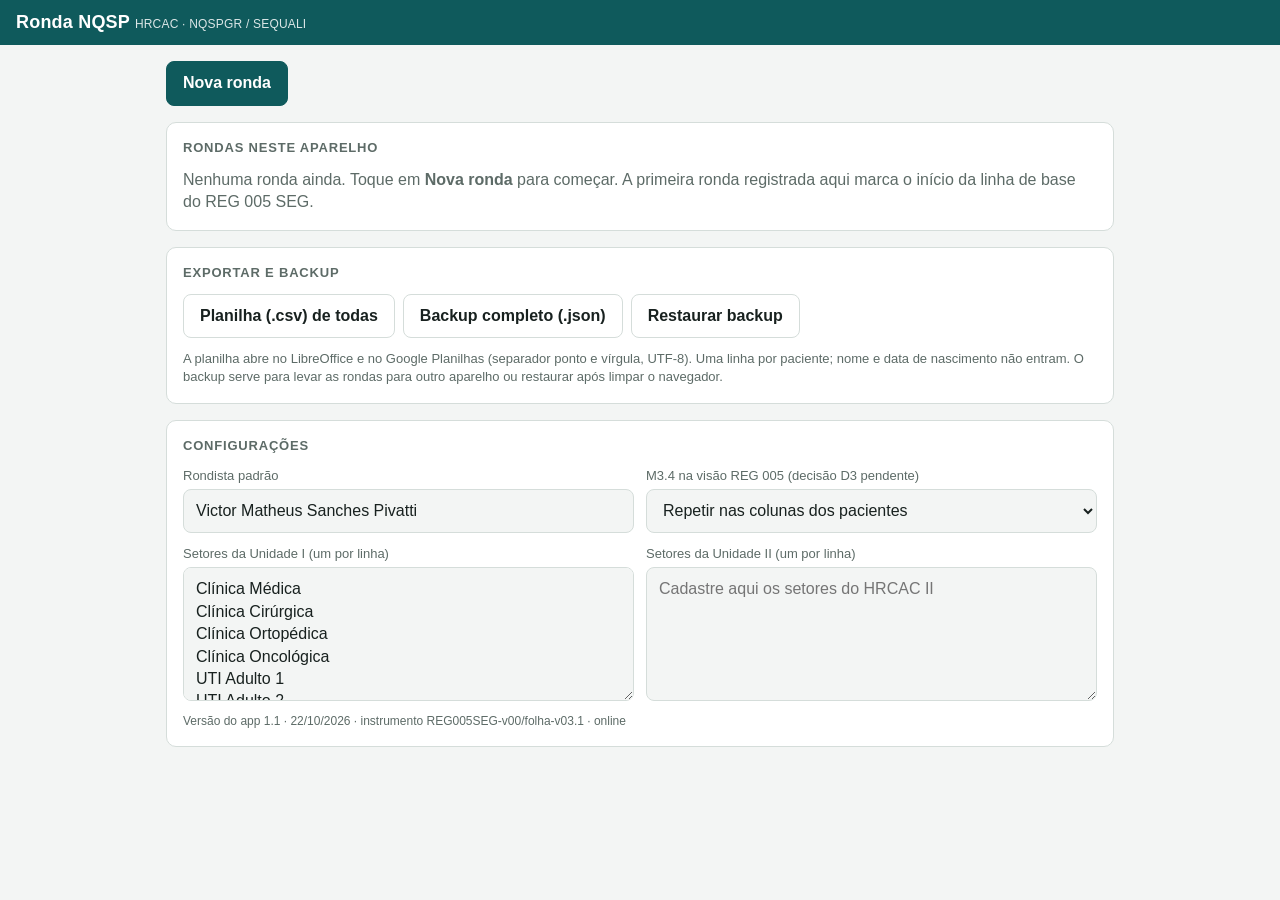
==== commit 98f6c716: "Ronda NQSP v1.1: sorteio de leitos, alerta de exportação, aviso de atendimento duplicado e setores p" ====
--- a/ronda/index.html
+++ b/ronda/index.html
@@ -62,6 +62,7 @@
 .row{display:flex;flex-wrap:wrap;gap:12px}
 .field{display:flex;flex-direction:column;gap:4px;flex:1 1 180px;min-width:0}
 .field label{font-size:13px;color:var(--muted)}
+.panel>.field{flex:0 0 auto}
 .field input,.field select,.field textarea{background:var(--bg);border:1px solid var(--line);border-radius:8px;padding:10px 12px;min-height:44px;width:100%}
 textarea{resize:vertical;min-height:80px}
 .btn{border:1px solid var(--line);background:var(--surface);border-radius:8px;padding:10px 16px;min-height:44px;font-weight:550}
@@ -78,6 +79,13 @@
 .banner{border-radius:var(--r);padding:12px 16px;background:var(--warn-soft);color:var(--ink);border:1px solid var(--warn);display:flex;gap:12px;align-items:center;flex-wrap:wrap}
 .banner b{color:var(--warn)}
 .banner.ok{background:var(--c-soft);border-color:var(--c)}
+.banner.danger{background:var(--nc-soft);border-color:var(--nc)}
+.banner.danger b{color:var(--nc)}
+.chips{display:flex;flex-wrap:wrap;gap:6px}
+.chip{font-family:var(--mono);font-weight:700;border-radius:6px;padding:6px 10px;background:var(--accent-soft);border:1px solid var(--accent)}
+.chip.res{background:var(--bg);border-style:dashed;color:var(--muted)}
+.chip.usado{opacity:.45;text-decoration:line-through}
+.aviso{font-size:13px;color:var(--nc);font-weight:600}
 
 .list{display:flex;flex-direction:column;gap:8px}
 .rcard{display:grid;grid-template-columns:1fr auto;gap:4px 12px;align-items:center;background:var(--surface);border:1px solid var(--line);border-radius:var(--r);padding:12px 16px;text-align:left;width:100%}
@@ -167,7 +175,7 @@
 
 <script>
 'use strict';
-const APP_VERSION = '1.0 · 22/10/2026';
+const APP_VERSION = '1.1 · 22/10/2026';
 const FORM_VERSION = 'REG005SEG-v00/folha-v03.1';
 const STORE_KEY = 'rondaNQSP.v1';
 
@@ -230,11 +238,11 @@
 ];
 
 /* ---------- Estado e armazenamento ---------- */
-let db = {rondas:[], cfg:{rondista:'Victor Matheus Sanches Pivatti', m34:'repetir'}};
+let db = {rondas:[], cfg:{rondista:'Victor Matheus Sanches Pivatti', m34:'repetir', setores:{I:SETORES.slice(), II:[]}}};
 let view = {tela:'home', id:null, aba:'cab', crit:{}};
-function load(){ try{ const s=localStorage.getItem(STORE_KEY); if(s){ const d=JSON.parse(s); if(d&&Array.isArray(d.rondas)) db=Object.assign(db,d,{cfg:Object.assign({},db.cfg,d.cfg||{})}); } }catch(e){ console.warn('load',e); } }
+function load(){ try{ const s=localStorage.getItem(STORE_KEY); if(s){ const d=JSON.parse(s); if(d&&Array.isArray(d.rondas)) db=Object.assign(db,d,{cfg:Object.assign({},db.cfg,d.cfg||{})}); if(!db.cfg.setores) db.cfg.setores={I:SETORES.slice(),II:[]}; } }catch(e){ console.warn('load',e); } }
 let saveT=null, saveOk=true;
-function save(now){ clearTimeout(saveT); const f=()=>{ try{ localStorage.setItem(STORE_KEY,JSON.stringify(db)); saveOk=true; }catch(e){ saveOk=false; toast('Não foi possível salvar no aparelho. Exporte agora.'); } paintBottom(); }; if(now) f(); else saveT=setTimeout(f,250); }
+function save(now){ const f=()=>{ saveT=null; try{ localStorage.setItem(STORE_KEY,JSON.stringify(db)); saveOk=true; }catch(e){ saveOk=false; toast('Não foi possível salvar no aparelho. Exporte agora.'); } paintBottom(); }; if(now){ clearTimeout(saveT); f(); } else if(!saveT) saveT=setTimeout(f,300); }
 try{ if(navigator.storage&&navigator.storage.persist) navigator.storage.persist(); }catch(e){}
 
 const $=s=>document.querySelector(s);
@@ -253,7 +261,7 @@
     m34:'',m34motivo:'',pacientes:[novoPct(1)],encaminhamentos:'',obs:'',status:'andamento',exportada:false,criada:d.toISOString(),alterada:d.toISOString()};
   db.rondas.unshift(r); save(true); view={tela:'ronda',id,aba:'cab',crit:{}}; render();
 }
-function novoPct(n){ return {pos:'P'+n,leito:'',atend:'',RB:'',RQ:'',EN:'',v:{},mot:{},obs:{},auto:{},ev:{'EV.1':'','EV.2':'','EV.3':'','EV.4':''},ev4desc:'',not:'',obsPct:''}; }
+function novoPct(n){ return {pos:'P'+n,leito:'',atend:'',RB:'',RQ:'',EN:'',v:{},mot:{},obs:{},auto:{},ev:{'EV.1':'','EV.2':'','EV.3':'','EV.4':''},ev4desc:'',not:'',obsPct:'',origem:'',origemMot:''}; }
 function toque(r){ r.alterada=new Date().toISOString(); r.exportada=false; }
 
 /* ---------- Regras automáticas (D1, D2, entrevista) ---------- */
@@ -276,6 +284,39 @@
   });
 }
 
+/* ---------- Sorteio de leitos ---------- */
+function parseLista(t){ return [...new Set(String(t||'').split(/[\s,;]+/).map(x=>x.trim()).filter(Boolean))]; }
+function rand(n){ const a=new Uint32Array(1); (self.crypto||window.crypto).getRandomValues(a); return a[0]%n; }
+function sortear(r){
+  const lista=parseLista(r.leitosLista); let base, pool;
+  if(lista.length){ base='lista'; pool=lista.slice(); r.leitos=String(lista.length); }
+  else { const n=parseInt(r.leitos,10); if(!(n>0)) return 'Informe os leitos ocupados (lista ou número) antes de sortear.'; base='posicao'; pool=Array.from({length:n},(_,i)=>String(i+1)); }
+  const N=pool.length, k=Math.min(6,N), out=[];
+  for(let i=0;i<k;i++){ const j=rand(pool.length); out.push(pool.splice(j,1)[0]); }
+  const ref=r.sorteio?(r.sorteio.refeito||0)+1:0;
+  const dd=new Date(); r.sorteio={em:dd.getFullYear()+'-'+pad(dd.getMonth()+1)+'-'+pad(dd.getDate())+'T'+pad(dd.getHours())+':'+pad(dd.getMinutes()),base,N,sorteados:out.slice(0,Math.min(4,N)),reservas:out.slice(4),refeito:ref};
+  return null;
+}
+function rotuloLeito(r,x){ return r.sorteio&&r.sorteio.base==='posicao'?x+'º ocupado':'Leito '+x; }
+function textoSorteio(r){ const s=r.sorteio; if(!s) return ''; return `${s.base==='lista'?'lista':'posição no censo'} N=${s.N} | sorteados: ${s.sorteados.join(', ')} | reservas: ${s.reservas.join(', ')||'-'} | refeito ${s.refeito}x | ${s.em.slice(0,16).replace('T',' ')}`; }
+function origemAuto(r,p){
+  if(!r.sorteio||r.sorteio.base!=='lista'||!p.leito.trim()) return;
+  if(p.origem&&!p.origemAuto) return;
+  const l=p.leito.trim(); const o=r.sorteio.sorteados.includes(l)?'S':(r.sorteio.reservas.includes(l)?'R':'E');
+  p.origem=o; p.origemAuto=true;
+}
+function proxSorteado(r){
+  if(!r.sorteio||r.sorteio.base!=='lista') return '';
+  const usados=r.pacientes.map(p=>p.leito.trim());
+  return r.sorteio.sorteados.find(x=>!usados.includes(x))||'';
+}
+/* ---------- Atendimento duplicado no mesmo dia ---------- */
+function duplicados(r,p){
+  const a=(p.atend||'').trim(); if(!a) return [];
+  const L=[]; db.rondas.forEach(x=>{ if(x.data!==r.data) return; x.pacientes.forEach(q=>{ if(q!==p&&(q.atend||'').trim()===a) L.push((x.setor||'sem setor')+' '+q.pos+(x===r?' (esta ronda)':'')); }); });
+  return L;
+}
+
 /* ---------- Pendências ---------- */
 function pendPct(p){
   const vaz=ITENS.filter(i=>!p.v[i.cod]).map(i=>i.cod);
@@ -290,10 +331,14 @@
   if(!r.setor) L.push('Setor não informado');
   if(!r.leitos) L.push('Leitos ocupados não informado');
   if(!r.m34) L.push('M3.4 (controlados, item de setor) não marcado');
+  if(!r.sorteio) L.push('Pacientes não sorteados (seleção sem sorteio)');
   if(r.m34==='NV'&&!r.m34motivo.trim()) L.push('M3.4 = NV sem motivo');
   if(!r.hFim) L.push('Hora de fim não registrada');
   r.pacientes.forEach(p=>{ const q=pendPct(p);
     if(q.semAtend) L.push(p.pos+': nº de atendimento em branco');
+    const dp=duplicados(r,p); if(dp.length) L.push(p.pos+': nº de atendimento repetido hoje em '+dp.join(', '));
+    if(r.sorteio&&!p.origem) L.push(p.pos+': origem (sorteado/reserva/escolha) não marcada');
+    if((p.origem==='R'||p.origem==='E')&&!(p.origemMot||'').trim()) L.push(p.pos+': motivo da '+(p.origem==='R'?'substituição':'escolha')+' em branco');
     if(q.pre.length) L.push(p.pos+': '+q.pre.join(', ')+' em branco');
     if(q.vaz.length) L.push(p.pos+': '+q.vaz.length+' item(ns) em branco ('+q.vaz.join(', ')+')');
     if(q.nvSem.length) L.push(p.pos+': NV sem motivo em '+q.nvSem.join(', '));
@@ -319,12 +364,14 @@
   $('#ttl').firstChild.nodeValue='Ronda NQSP ';
   $('#ttlsub').textContent='HRCAC · NQSPGR / SEQUALI';
   const naoExp=db.rondas.filter(r=>!r.exportada);
+  const atrasadas=naoExp.filter(r=>r.status==='concluida'&&r.concluidaEm&&(Date.now()-Date.parse(r.concluidaEm))>864e5);
   const lista=db.rondas.map(r=>{
     const st=r.exportada?'<span class="pill exp">exportada</span>':(r.status==='concluida'?'<span class="pill ok">concluída</span>':'<span class="pill and">em andamento</span>');
     return `<button class="rcard" data-open="${r.id}"><span class="t">${esc(r.setor||'Setor não informado')} · Unid. ${esc(r.unidade)}</span>${st}
       <span class="m">${brData(r.data)} · turno ${esc(r.turno)} · ${r.pacientes.length} paciente(s) · ${esc(r.id)}</span><span class="m">${r.status==='concluida'?'':pendRonda(r).length+' pendência(s)'}</span></button>`;
   }).join('');
   $('#app').innerHTML=`
+    ${atrasadas.length?`<div class="banner danger"><span><b>${atrasadas.length} ronda(s) concluída(s) há mais de 24h sem exportar.</b> Se os dados do Safari forem limpos, elas se perdem.</span></div>`:''}
     ${naoExp.length?`<div class="banner"><span><b>${naoExp.length} ronda(s) ainda não exportada(s).</b> Os dados estão só neste iPad até você exportar.</span><button class="btn primary small" id="expPend">Exportar pendentes</button></div>`
       :(db.rondas.length?`<div class="banner ok"><span>Tudo exportado.</span></div>`:'')}
     <div class="btns"><button class="btn primary" id="nova">Nova ronda</button></div>
@@ -346,6 +393,10 @@
         <div class="field"><label for="cfgM">M3.4 na visão REG 005 (decisão D3 pendente)</label>
           <select id="cfgM"><option value="repetir"${db.cfg.m34==='repetir'?' selected':''}>Repetir nas colunas dos pacientes</option><option value="p1"${db.cfg.m34==='p1'?' selected':''}>Só na coluna P1</option></select></div>
       </div>
+      <div class="row">
+        <div class="field"><label for="cfgS1">Setores da Unidade I (um por linha)</label><textarea id="cfgS1" rows="5">${esc((db.cfg.setores.I||[]).join('\n'))}</textarea></div>
+        <div class="field"><label for="cfgS2">Setores da Unidade II (um por linha)</label><textarea id="cfgS2" rows="5" placeholder="Cadastre aqui os setores do HRCAC II">${esc((db.cfg.setores.II||[]).join('\n'))}</textarea></div>
+      </div>
       <p style="margin:0;font-size:12px;color:var(--muted)">Versão do app ${APP_VERSION} · instrumento ${FORM_VERSION} · ${navigator.onLine?'online':'offline'}</p>
     </section>`;
   $('#bottom').hidden=true;
@@ -357,6 +408,9 @@
   $('#impJson').onchange=importJson;
   $('#cfgR').onchange=e=>{db.cfg.rondista=e.target.value;save();};
   $('#cfgM').onchange=e=>{db.cfg.m34=e.target.value;save();};
+  const ls=v=>v.split('\n').map(x=>x.trim()).filter(Boolean);
+  $('#cfgS1').onchange=e=>{db.cfg.setores.I=ls(e.target.value);save();};
+  $('#cfgS2').onchange=e=>{db.cfg.setores.II=ls(e.target.value);save();};
 }
 
 function seg(name,opts,val,labels){ return `<div class="seg" role="group" data-seg="${name}">${opts.map((o,i)=>`<button type="button" data-v="${o}" aria-pressed="${val===o}">${labels?labels[i]:o}</button>`).join('')}</div>`; }
@@ -379,7 +433,7 @@
   return `<section class="panel"><h2>Identificação da ronda</h2>
     <div class="row">
       <div class="field" style="flex:0 0 auto"><label>Unidade</label>${seg('unidade',['I','II'],r.unidade)}</div>
-      <div class="field"><label for="f_setor">Setor</label><input id="f_setor" list="dlSet" value="${esc(r.setor)}" autocomplete="off"><datalist id="dlSet">${SETORES.map(s=>`<option value="${esc(s)}">`).join('')}</datalist></div>
+      <div class="field"><label for="f_setor">Setor</label><input id="f_setor" list="dlSet" value="${esc(r.setor)}" autocomplete="off"><datalist id="dlSet">${(db.cfg.setores[r.unidade]||[]).map(s=>`<option value="${esc(s)}">`).join('')}</datalist></div>
       <div class="field" style="flex:0 1 170px"><label for="f_data">Data</label><input id="f_data" type="date" value="${esc(r.data)}"></div>
     </div>
     <div class="row">
@@ -400,6 +454,13 @@
         ${r.m34==='NV'||r.m34==='NC'?`<div class="extra"><input id="f_m34mot" class="${r.m34==='NV'&&!r.m34motivo.trim()?'req':''}" placeholder="${r.m34==='NV'?'Motivo do NV (obrigatório)':'O que estava em desacordo'}" value="${esc(r.m34motivo)}"></div>`:''}
       </div>
     </section>
+    <section class="panel"><h2>Seleção dos pacientes (sorteio)</h2>
+      <div class="field"><label for="f_lista">Leitos ocupados agora (opcional: números separados por vírgula ou espaço)</label><input id="f_lista" value="${esc(r.leitosLista||'')}" placeholder="ex.: 1, 2, 4, 5, 7, 9, 10, 12" autocomplete="off"></div>
+      <p style="margin:0;font-size:13px;color:var(--muted)">Com a lista, o app sorteia os leitos. Só com o número de leitos ocupados, sorteia posições na ordem do censo (ex.: 3º ocupado). Sorteia 4 e mais 2 reservas, para quando um paciente não puder ser avaliado.</p>
+      ${r.sorteio?`<div class="chips">${r.sorteio.sorteados.map(x=>`<span class="chip${r.pacientes.some(p=>p.leito.trim()===x)?' usado':''}">${esc(rotuloLeito(r,x))}</span>`).join('')}${r.sorteio.reservas.map(x=>`<span class="chip res">reserva: ${esc(rotuloLeito(r,x))}</span>`).join('')}</div>
+        <p style="margin:0;font-size:12px;color:var(--muted)">Sorteado em ${esc(r.sorteio.em.slice(11,16))}${r.sorteio.refeito?` · refeito ${r.sorteio.refeito} vez(es), fica registrado na exportação`:''}</p>`:''}
+      <div class="btns"><button class="btn${r.sorteio?'':' primary'}" id="btnSort">${r.sorteio?'Refazer sorteio':'Sortear 4 + 2 reservas'}</button></div>
+    </section>
     <div class="btns"><button class="btn primary" data-goto="p0">Começar pelo P1</button></div>`;
 }
 
@@ -407,8 +468,10 @@
   const pre=`<section class="panel"><h2>${p.pos} · dados do paciente</h2>
     <div class="row">
       <div class="field" style="flex:0 1 140px"><label for="p_leito">Leito</label><input id="p_leito" value="${esc(p.leito)}"></div>
-      <div class="field"><label for="p_atend">Nº do atendimento</label><input id="p_atend" inputmode="numeric" value="${esc(p.atend)}" autocomplete="off"></div>
+      <div class="field"><label for="p_atend">Nº do atendimento</label><input id="p_atend" inputmode="numeric" value="${esc(p.atend)}" autocomplete="off"><span class="aviso" id="dupAviso">${duplicados(r,p).length?'Atenção: este nº já foi registrado hoje em '+esc(duplicados(r,p).join(', ')):''}</span></div>
     </div>
+    ${r.sorteio?`<div class="row"><div class="field" style="flex:0 0 auto"><label>Origem do paciente</label>${seg('origem',['S','R','E'],p.origem,['Sorteado','Reserva','Escolha'])}</div>
+      ${p.origem==='R'||p.origem==='E'?`<div class="field"><label for="p_omot">${p.origem==='R'?'Por que o sorteado foi substituído':'Por que foi escolhido fora do sorteio'}</label><input id="p_omot" class="${!(p.origemMot||'').trim()?'req':''}" style="${!(p.origemMot||'').trim()?'border-color:var(--nv);background:var(--nv-soft)':''}" value="${esc(p.origemMot||'')}"></div>`:''}</div>`:''}
     <div class="row">
       <div class="field" style="flex:0 0 auto"><label>RB · risco de LP (Braden registrada)</label>${seg('RB',['B','M','A','NV'],p.RB)}</div>
       <div class="field" style="flex:0 0 auto"><label>RQ · risco de queda (Morse / Humpty Dumpty)</label>${seg('RQ',['B','M','A','NV'],p.RQ)}</div>
@@ -491,12 +554,15 @@
 function bindRonda(r){
   document.querySelectorAll('[data-aba]').forEach(b=>b.onclick=()=>{view.aba=b.dataset.aba;render();window.scrollTo(0,0);});
   document.querySelectorAll('[data-goto]').forEach(b=>b.onclick=()=>{view.aba=b.dataset.goto;render();window.scrollTo(0,0);});
-  const add=()=>{ if(r.pacientes.length>=4) return; r.pacientes.push(novoPct(r.pacientes.length+1)); toque(r); save(); view.aba='p'+(r.pacientes.length-1); render(); window.scrollTo(0,0); };
+  const add=()=>{ if(r.pacientes.length>=4) return; const np=novoPct(r.pacientes.length+1); const ps=proxSorteado(r); if(ps){np.leito=ps;np.origem='S';np.origemAuto=true;} r.pacientes.push(np); toque(r); save(); view.aba='p'+(r.pacientes.length-1); render(); window.scrollTo(0,0); };
   if($('#addP')) $('#addP').onclick=add; if($('#addP2')) $('#addP2').onclick=add;
   const inp=(id,fn)=>{ const el=$(id); if(el) el.addEventListener('input',e=>{fn(e.target.value);toque(r);save();}); };
   if(view.aba==='cab'){
     inp('#f_setor',v=>r.setor=v); inp('#f_data',v=>r.data=v); inp('#f_hIni',v=>r.hIni=v); inp('#f_hFim',v=>r.hFim=v);
     inp('#f_leitos',v=>r.leitos=v); inp('#f_folha',v=>r.folha=v); inp('#f_resp',v=>r.resp=v); inp('#f_rondista',v=>r.rondista=v);
+    inp('#f_lista',v=>r.leitosLista=v);
+    $('#btnSort').onclick=()=>{ const go=()=>{ const e=sortear(r); if(e){toast(e);return;} r.pacientes.forEach(p=>{ if(p.origemAuto){p.origem='';p.origemAuto=false;} origemAuto(r,p); }); if(r.pacientes.length===1&&!r.pacientes[0].leito){ const ps=proxSorteado(r); if(ps){r.pacientes[0].leito=ps;r.pacientes[0].origem='S';r.pacientes[0].origemAuto=true;} } toque(r); save(true); render(); };
+      if(r.sorteio) confirmar('Refazer o sorteio? O sorteio anterior é substituído e a exportação registra quantas vezes foi refeito.','Refazer',go); else go(); };
     inp('#f_m34mot',v=>{r.m34motivo=v; $('#f_m34mot').classList.toggle('req',r.m34==='NV'&&!v.trim());});
     $('#f_setor').addEventListener('input',()=>{ $('#ttl').firstChild.nodeValue=(r.setor||'Nova ronda')+' '; });
     document.querySelectorAll('[data-seg]').forEach(g=>g.onclick=e=>{const b=e.target.closest('button');if(!b)return;r[g.dataset.seg]=b.dataset.v;toque(r);save();render();});
@@ -504,16 +570,20 @@
   } else if(view.aba==='fim'){
     inp('#f_enc',v=>r.encaminhamentos=v); inp('#f_obs',v=>r.obs=v);
     if($('#fimAgora')) $('#fimAgora').onclick=()=>{r.hFim=agora();toque(r);save();render();};
-    $('#concluir').onclick=()=>{ const L=pendRonda(r); if(L.length){ confirmar(`Ainda há ${L.length} pendência(s). Concluir mesmo assim?`,'Concluir',()=>{r.status='concluida';if(!r.hFim)r.hFim=agora();toque(r);save(true);render();}); } else { r.status='concluida'; toque(r); save(true); toast('Ronda concluída. Lembre de exportar.'); render(); } };
+    const fechar=()=>{ r.status='concluida'; if(!r.hFim) r.hFim=agora(); toque(r); r.concluidaEm=new Date().toISOString(); save(true); render(); confirmar('Ronda concluída. Exportar agora? Até exportar, ela existe só neste iPad.','Exportar agora',()=>exportCsv([r],true)); };
+    $('#concluir').onclick=()=>{ const L=pendRonda(r); if(L.length) confirmar(`Ainda há ${L.length} pendência(s). Concluir mesmo assim?`,'Concluir',fechar); else fechar(); };
     $('#verReg').onclick=()=>{view.tela='reg';render();window.scrollTo(0,0);};
     $('#expEsta').onclick=()=>exportCsv([r],true);
     $('#delR').onclick=()=>confirmar('Apagar esta ronda do aparelho? '+(r.exportada?'Ela já foi exportada.':'Ela ainda NÃO foi exportada.'),'Apagar',()=>{db.rondas=db.rondas.filter(x=>x!==r);save(true);view={tela:'home'};render();});
   } else {
     const i=+view.aba.slice(1), p=r.pacientes[i];
-    inp('#p_leito',v=>p.leito=v); inp('#p_atend',v=>p.atend=v); inp('#p_obs',v=>p.obsPct=v);
+    inp('#p_leito',v=>{p.leito=v; if(p.origemAuto) p.origem=''; origemAuto(r,p);});
+    $('#p_leito').addEventListener('input',()=>{ document.querySelectorAll('[data-seg="origem"] button').forEach(b=>b.setAttribute('aria-pressed',String(b.dataset.v===p.origem))); });
+    inp('#p_atend',v=>{p.atend=v; const d=duplicados(r,p); $('#dupAviso').textContent=d.length?'Atenção: este nº já foi registrado hoje em '+d.join(', '):'';});
+    inp('#p_omot',v=>{p.origemMot=v;}); inp('#p_obs',v=>p.obsPct=v);
     inp('#p_not',v=>{p.not=v; $('#p_not').classList.toggle('req',pendPct(p).notFalta);});
     inp('#p_ev4',v=>{p.ev4desc=v; $('#p_ev4').classList.toggle('req',!v.trim());});
-    document.querySelectorAll('[data-seg]').forEach(g=>g.onclick=e=>{const b=e.target.closest('button');if(!b)return;const k=g.dataset.seg;p[k]=p[k]===b.dataset.v?'':b.dataset.v;aplicarAuto(p);toque(r);save();keep(()=>render());});
+    document.querySelectorAll('[data-seg]').forEach(g=>g.onclick=e=>{const b=e.target.closest('button');if(!b)return;const k=g.dataset.seg;p[k]=p[k]===b.dataset.v?'':b.dataset.v;if(k==='origem')p.origemAuto=false;aplicarAuto(p);toque(r);save();keep(()=>render());});
     document.querySelectorAll('[data-item]').forEach(g=>g.onclick=e=>{const b=e.target.closest('button');if(!b)return;const cod=g.dataset.item;
       p.v[cod]=p.v[cod]===b.dataset.v?'':b.dataset.v; if(!p.v[cod]) delete p.v[cod]; delete p.auto[cod]; if(p.v[cod]!=='NV') delete p.mot[cod];
       if(cod==='M1.3') aplicarAuto(p); toque(r); save(); keep(()=>render(), p.v[cod]==='NV'?cod:null);});
@@ -541,16 +611,16 @@
 /* ---------- Exportação ---------- */
 function csvCell(v){ v=String(v??''); return /[;"\n\r]/.test(v)?'"'+v.replace(/"/g,'""')+'"':v; }
 function linhasCsv(rondas){
-  const head=['id_ronda','versao_instrumento','unidade','data','competencia','turno','setor','rondista','resp_setor','folha_reg005','hora_inicio','hora_fim','leitos_ocupados','status',
-    'pct','leito','n_atendimento','RB','RQ','EN',...ITENS.map(i=>i.cod),'M3.4','M3.4_motivo','motivos_NV','observacoes_NC_NA','auto_preenchidos','EV.1','EV.2','EV.3','EV.4','EV.4_descricao','NOT','obs_paciente',
+  const head=['id_ronda','versao_instrumento','unidade','data','competencia','turno','setor','rondista','resp_setor','folha_reg005','hora_inicio','hora_fim','leitos_ocupados','status','sorteio',
+    'pct','leito','n_atendimento','origem','origem_motivo','RB','RQ','EN',...ITENS.map(i=>i.cod),'M3.4','M3.4_motivo','motivos_NV','observacoes_NC_NA','auto_preenchidos','EV.1','EV.2','EV.3','EV.4','EV.4_descricao','NOT','obs_paciente',
     'itens_em_branco','itens_NV','encaminhamentos','obs_ronda'];
   const out=[head];
   rondas.slice().sort((a,b)=>(a.data+a.hIni).localeCompare(b.data+b.hIni)).forEach(r=>{
     r.pacientes.forEach((p,k)=>{
       const mot=ITENS.filter(i=>p.v[i.cod]==='NV').map(i=>i.cod+': '+(p.mot[i.cod]||'sem motivo')).join(' | ');
       const obs=ITENS.filter(i=>(p.v[i.cod]==='NC'||p.v[i.cod]==='NA')&&(p.obs[i.cod]||'').trim()).map(i=>i.cod+': '+p.obs[i.cod]).join(' | ');
-      out.push([r.id,r.versao,r.unidade,brData(r.data),(r.data||'').slice(0,7).replace('-',''),r.turno,r.setor,r.rondista,r.resp,r.folha,r.hIni,r.hFim,r.leitos,r.status,
-        p.pos,p.leito,p.atend,p.RB,p.RQ,p.EN,...ITENS.map(i=>p.v[i.cod]||''),k===0?r.m34:'',k===0?r.m34motivo:'',mot,obs,Object.keys(p.auto).join(' '),
+      out.push([r.id,r.versao,r.unidade,brData(r.data),(r.data||'').slice(0,7).replace('-',''),r.turno,r.setor,r.rondista,r.resp,r.folha,r.hIni,r.hFim,r.leitos,r.status,textoSorteio(r),
+        p.pos,p.leito,p.atend,({S:'sorteado',R:'reserva',E:'escolha'})[p.origem]||'',p.origemMot||'',p.RB,p.RQ,p.EN,...ITENS.map(i=>p.v[i.cod]||''),k===0?r.m34:'',k===0?r.m34motivo:'',mot,obs,Object.keys(p.auto).join(' '),
         p.ev['EV.1'],p.ev['EV.2'],p.ev['EV.3'],p.ev['EV.4'],p.ev4desc,p.not,p.obsPct,
         ITENS.filter(i=>!p.v[i.cod]).length,ITENS.filter(i=>p.v[i.cod]==='NV').length,k===0?r.encaminhamentos:'',k===0?r.obs:'']);
     });
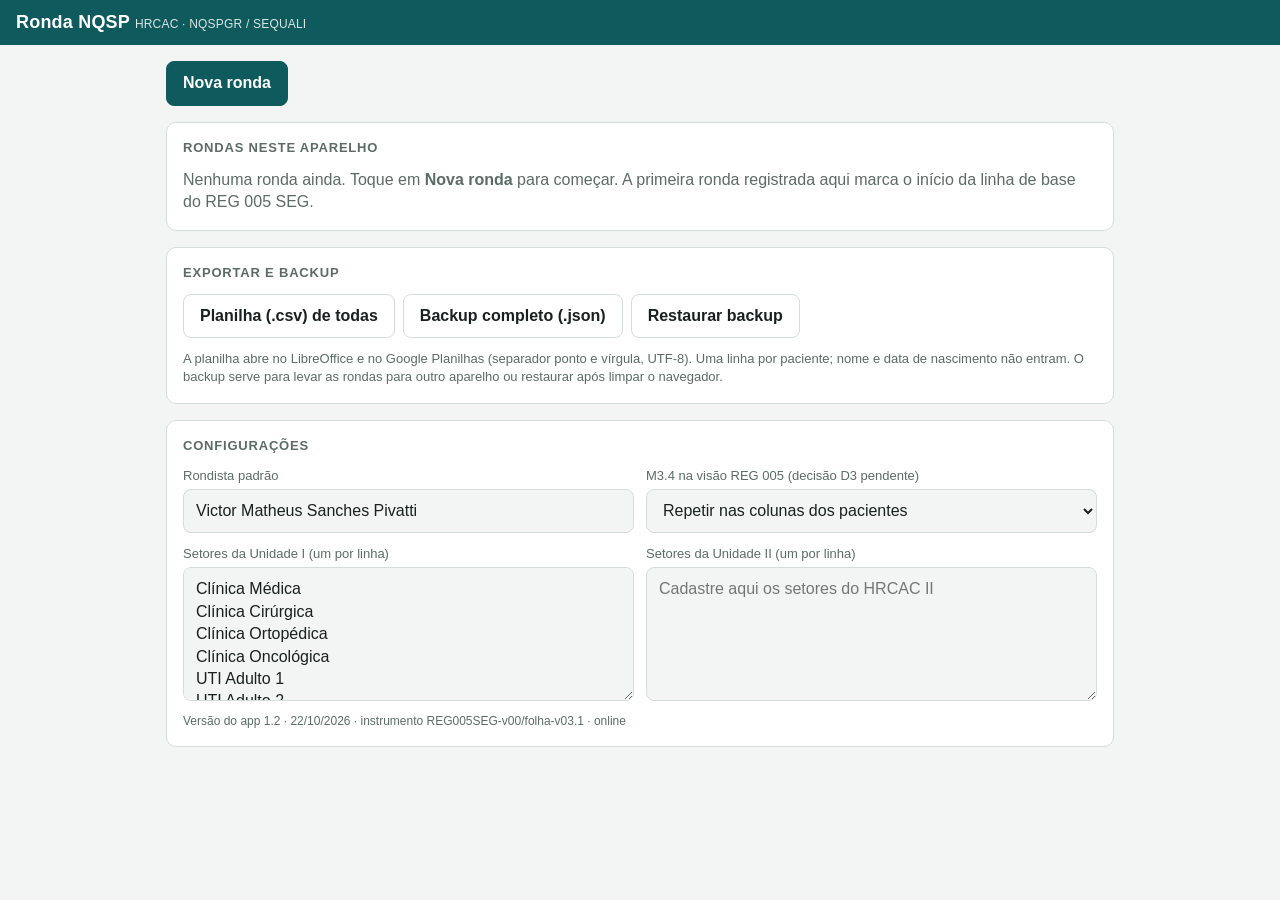
==== commit 90c8671b: "Ronda NQSP v1.2: mais de 4 pacientes por ronda com sorteio extra e REG 005 em várias folhas Co-Autho" ====
--- a/ronda/index.html
+++ b/ronda/index.html
@@ -175,7 +175,8 @@
 
 <script>
 'use strict';
-const APP_VERSION = '1.1 · 22/10/2026';
+const APP_VERSION = '1.2 · 22/10/2026';
+const MAX_PCT = 16;
 const FORM_VERSION = 'REG005SEG-v00/folha-v03.1';
 const STORE_KEY = 'rondaNQSP.v1';
 
@@ -297,8 +298,15 @@
   const dd=new Date(); r.sorteio={em:dd.getFullYear()+'-'+pad(dd.getMonth()+1)+'-'+pad(dd.getDate())+'T'+pad(dd.getHours())+':'+pad(dd.getMinutes()),base,N,sorteados:out.slice(0,Math.min(4,N)),reservas:out.slice(4),refeito:ref};
   return null;
 }
+function sortearMais(r,k){
+  const s=r.sorteio; if(!s) return 0;
+  const ja=new Set([...s.sorteados,...s.reservas]);
+  const pool=(s.base==='lista'?parseLista(r.leitosLista):Array.from({length:s.N},(_,i)=>String(i+1))).filter(x=>!ja.has(x));
+  let n=0; while(n<k&&pool.length){ s.sorteados.push(pool.splice(rand(pool.length),1)[0]); n++; }
+  s.extras=(s.extras||0)+n; return n;
+}
 function rotuloLeito(r,x){ return r.sorteio&&r.sorteio.base==='posicao'?x+'º ocupado':'Leito '+x; }
-function textoSorteio(r){ const s=r.sorteio; if(!s) return ''; return `${s.base==='lista'?'lista':'posição no censo'} N=${s.N} | sorteados: ${s.sorteados.join(', ')} | reservas: ${s.reservas.join(', ')||'-'} | refeito ${s.refeito}x | ${s.em.slice(0,16).replace('T',' ')}`; }
+function textoSorteio(r){ const s=r.sorteio; if(!s) return ''; return `${s.base==='lista'?'lista':'posição no censo'} N=${s.N} | sorteados: ${s.sorteados.join(', ')} | reservas: ${s.reservas.join(', ')||'-'} | extras ${s.extras||0} | refeito ${s.refeito}x | ${s.em.slice(0,16).replace('T',' ')}`; }
 function origemAuto(r,p){
   if(!r.sorteio||r.sorteio.base!=='lista'||!p.leito.trim()) return;
   if(p.origem&&!p.origemAuto) return;
@@ -420,7 +428,7 @@
     ...r.pacientes.map((p,i)=>{const q=pendPct(p);const feito=ITENS.length-q.vaz.length;return ['p'+i,p.pos+(p.leito?' · L'+p.leito:''),feito+'/'+ITENS.length];}),
     ['fim','Fechamento',pendRonda(r).length+' pend.']];
   let html=`<nav class="tabs" role="tablist">${tabs.map(t=>`<button role="tab" data-aba="${t[0]}" aria-selected="${view.aba===t[0]}">${esc(t[1])}<small>${esc(t[2])}</small></button>`).join('')}
-    ${r.pacientes.length<4?'<button id="addP" aria-selected="false">+ Paciente<small>até 4 por folha</small></button>':''}</nav>`;
+    ${r.pacientes.length<MAX_PCT?`<button id="addP" aria-selected="false">+ Paciente<small>${r.pacientes.length<4?'folha 1 (até 4)':'folha '+(Math.floor(r.pacientes.length/4)+1)+' do REG 005'}</small></button>`:''}</nav>`;
   if(view.aba==='cab') html+=htmlCab(r);
   else if(view.aba==='fim') html+=htmlFim(r);
   else { const i=+view.aba.slice(1); html+=htmlPct(r,r.pacientes[i],i); }
@@ -459,7 +467,7 @@
       <p style="margin:0;font-size:13px;color:var(--muted)">Com a lista, o app sorteia os leitos. Só com o número de leitos ocupados, sorteia posições na ordem do censo (ex.: 3º ocupado). Sorteia 4 e mais 2 reservas, para quando um paciente não puder ser avaliado.</p>
       ${r.sorteio?`<div class="chips">${r.sorteio.sorteados.map(x=>`<span class="chip${r.pacientes.some(p=>p.leito.trim()===x)?' usado':''}">${esc(rotuloLeito(r,x))}</span>`).join('')}${r.sorteio.reservas.map(x=>`<span class="chip res">reserva: ${esc(rotuloLeito(r,x))}</span>`).join('')}</div>
         <p style="margin:0;font-size:12px;color:var(--muted)">Sorteado em ${esc(r.sorteio.em.slice(11,16))}${r.sorteio.refeito?` · refeito ${r.sorteio.refeito} vez(es), fica registrado na exportação`:''}</p>`:''}
-      <div class="btns"><button class="btn${r.sorteio?'':' primary'}" id="btnSort">${r.sorteio?'Refazer sorteio':'Sortear 4 + 2 reservas'}</button></div>
+      <div class="btns"><button class="btn${r.sorteio?'':' primary'}" id="btnSort">${r.sorteio?'Refazer sorteio':'Sortear 4 + 2 reservas'}</button>${r.sorteio?'<button class="btn" id="btnMais">Sortear mais 4 (amostra extra)</button>':''}</div>
     </section>
     <div class="btns"><button class="btn primary" data-goto="p0">Começar pelo P1</button></div>`;
 }
@@ -489,7 +497,7 @@
     <div class="item"><div class="txt"><span class="cod">OBS</span>Observações do paciente</div><div></div>
       <div class="extra"><input id="p_obs" value="${esc(p.obsPct)}"></div></div></div>`;
   const nav=`<div class="btns noprint">${i>0?`<button class="btn" data-goto="p${i-1}">‹ ${r.pacientes[i-1].pos}</button>`:''}
-    ${i<r.pacientes.length-1?`<button class="btn primary" data-goto="p${i+1}">${r.pacientes[i+1].pos} ›</button>`:(r.pacientes.length<4?'<button class="btn primary" id="addP2">+ Próximo paciente</button>':'')}
+    ${i<r.pacientes.length-1?`<button class="btn primary" data-goto="p${i+1}">${r.pacientes[i+1].pos} ›</button>`:(r.pacientes.length<MAX_PCT?'<button class="btn primary" id="addP2">+ Próximo paciente</button>':'')}
     <button class="btn" data-goto="fim">Fechamento</button>
     <button class="btn danger" id="delP">Remover ${p.pos}</button></div>`;
   return pre+blocos+ev+nav;
@@ -531,20 +539,23 @@
 }
 
 function renderReg(r){
-  const cols=r.pacientes.slice(0,4); while(cols.length<4) cols.push(null);
-  const val=(p,cod)=>{ if(!p) return ''; if(cod==='M3.4'){ if(db.cfg.m34==='p1'&&p!==r.pacientes[0]) return ''; return r.m34==='NV'?'NA':(r.m34||''); } const v=p.v[cod]||''; return v==='NV'?'NA':v; };
+  const nF=Math.max(1,Math.ceil(r.pacientes.length/4)); const fol0=parseInt(r.folha,10);
+  const val=(p,cod,j)=>{ if(!p) return ''; if(cod==='M3.4'){ if(db.cfg.m34==='p1'&&j!==0) return ''; return r.m34==='NV'?'NA':(r.m34||''); } const v=p.v[cod]||''; return v==='NV'?'NA':v; };
   const txt=cod=>cod==='M3.4'?ITEM_SETOR[1]:ITENS.find(i=>i.cod===cod).txt;
   const meta=cod=>({M1:'META 1',M2:'META 2',M3:'META 3',LP:'META 6 (LPP)',QD:'META 6 (QUEDA)'})[cod.slice(0,2)];
+  let folhas='';
+  for(let f=0;f<nF;f++){
+  const cols=r.pacientes.slice(f*4,f*4+4); while(cols.length<4) cols.push(null);
   let last='', rows='';
   ORDEM_REG.forEach(cod=>{ const m=meta(cod); if(m!==last){ rows+=`<tr><td class="meta" colspan="6">${m}</td></tr>`; last=m; }
-    const vs=cols.map(p=>val(p,cod)); const c=vs.filter(x=>x==='C').length,n=vs.filter(x=>x==='NC').length,a=vs.filter(x=>x==='NA').length;
+    const vs=cols.map((p,j)=>val(p,cod,j)); const c=vs.filter(x=>x==='C').length,n=vs.filter(x=>x==='NC').length,a=vs.filter(x=>x==='NA').length;
     rows+=`<tr><td>${esc(txt(cod))}</td>${vs.map(x=>`<td class="v">${x}</td>`).join('')}<td class="tot">C ${c} · NC ${n} · NA ${a}</td></tr>`; });
-  $('#app').innerHTML=`<div class="btns noprint"><button class="btn" id="voltar">‹ Voltar à ronda</button><button class="btn primary" id="imprimir">Imprimir / salvar PDF</button></div>
-    <div class="reg">
-      <div class="hdr"><span><b>REG 005 SEG</b> · transcrição da ronda ${esc(r.id)}</span><span><b>Data:</b> ${brData(r.data)}</span><span><b>Setor:</b> ${esc(r.setor)}</span><span><b>Unidade:</b> ${esc(r.unidade)}</span><span><b>Avaliador:</b> ${esc(r.rondista)}</span><span><b>Folha nº:</b> ${esc(r.folha)}</span></div>
-      <table><thead><tr><th>Item</th>${cols.map((p,i)=>`<th>P${i+1}${p?`<br><span style="font-weight:400">Atend. ${esc(p.atend)}${p.leito?' · L'+esc(p.leito):''}</span>`:''}</th>`).join('')}<th>TOTAL</th></tr></thead><tbody>${rows}</tbody></table>
-      <p class="nota">NV da base vira NA no formulário (não altera a conformidade C ÷ (C + NC)). M3.4: ${db.cfg.m34==='p1'?'registrado só em P1':'repetido nas colunas dos pacientes'} (decisão D3 pendente). Conformidade do item = C ÷ (C + NC); não dividir C pelo TOTAL.</p>
-    </div>`;
+  folhas+=`<div class="reg"${f?' style="break-before:page;page-break-before:always;margin-top:16px"':''}>
+      <div class="hdr"><span><b>REG 005 SEG</b> · ronda ${esc(r.id)} · folha ${f+1} de ${nF}</span><span><b>Data:</b> ${brData(r.data)}</span><span><b>Setor:</b> ${esc(r.setor)}</span><span><b>Unidade:</b> ${esc(r.unidade)}</span><span><b>Avaliador:</b> ${esc(r.rondista)}</span><span><b>Folha nº:</b> ${isNaN(fol0)?esc(r.folha)+(f?' +'+f:''):fol0+f}</span></div>
+      <table><thead><tr><th>Item</th>${cols.map((p,i)=>`<th>${p?esc(p.pos):'P'+(f*4+i+1)}${p?`<br><span style="font-weight:400">Atend. ${esc(p.atend)}${p.leito?' · L'+esc(p.leito):''}</span>`:''}</th>`).join('')}<th>TOTAL</th></tr></thead><tbody>${rows}</tbody></table>
+      <p class="nota">NV da base vira NA no formulário (não altera a conformidade C ÷ (C + NC)). M3.4: ${db.cfg.m34==='p1'?'registrado só na 1ª coluna de cada folha':'repetido nas colunas dos pacientes'} (decisão D3 pendente). Conformidade do item = C ÷ (C + NC); não dividir C pelo TOTAL.</p>
+    </div>`; }
+  $('#app').innerHTML=`<div class="btns noprint"><button class="btn" id="voltar">‹ Voltar à ronda</button><button class="btn primary" id="imprimir">Imprimir / salvar PDF</button></div>${folhas}`;
   $('#bottom').hidden=true;
   $('#voltar').onclick=()=>{view.tela='ronda';view.aba='fim';render();};
   $('#imprimir').onclick=()=>{ try{ window.print(); }catch(e){ toast('Impressão indisponível neste navegador.'); } };
@@ -554,13 +565,15 @@
 function bindRonda(r){
   document.querySelectorAll('[data-aba]').forEach(b=>b.onclick=()=>{view.aba=b.dataset.aba;render();window.scrollTo(0,0);});
   document.querySelectorAll('[data-goto]').forEach(b=>b.onclick=()=>{view.aba=b.dataset.goto;render();window.scrollTo(0,0);});
-  const add=()=>{ if(r.pacientes.length>=4) return; const np=novoPct(r.pacientes.length+1); const ps=proxSorteado(r); if(ps){np.leito=ps;np.origem='S';np.origemAuto=true;} r.pacientes.push(np); toque(r); save(); view.aba='p'+(r.pacientes.length-1); render(); window.scrollTo(0,0); };
+  const add=()=>{ if(r.pacientes.length>=MAX_PCT) return; const np=novoPct(r.pacientes.length+1); let ps=proxSorteado(r);
+    if(!ps&&r.sorteio&&r.pacientes.length>=r.sorteio.sorteados.length){ if(sortearMais(r,4)){ ps=proxSorteado(r); toast('Sorteados mais leitos para a amostra extra.'); } else if(r.sorteio) toast('Todos os leitos ocupados já foram sorteados.'); } if(ps){np.leito=ps;np.origem='S';np.origemAuto=true;} r.pacientes.push(np); toque(r); save(); view.aba='p'+(r.pacientes.length-1); render(); window.scrollTo(0,0); };
   if($('#addP')) $('#addP').onclick=add; if($('#addP2')) $('#addP2').onclick=add;
   const inp=(id,fn)=>{ const el=$(id); if(el) el.addEventListener('input',e=>{fn(e.target.value);toque(r);save();}); };
   if(view.aba==='cab'){
     inp('#f_setor',v=>r.setor=v); inp('#f_data',v=>r.data=v); inp('#f_hIni',v=>r.hIni=v); inp('#f_hFim',v=>r.hFim=v);
     inp('#f_leitos',v=>r.leitos=v); inp('#f_folha',v=>r.folha=v); inp('#f_resp',v=>r.resp=v); inp('#f_rondista',v=>r.rondista=v);
     inp('#f_lista',v=>r.leitosLista=v);
+    if($('#btnMais')) $('#btnMais').onclick=()=>{ const n=sortearMais(r,4); if(!n){toast('Não há mais leitos ocupados para sortear.');return;} toque(r); save(true); render(); toast(n+' leito(s) a mais sorteado(s).'); };
     $('#btnSort').onclick=()=>{ const go=()=>{ const e=sortear(r); if(e){toast(e);return;} r.pacientes.forEach(p=>{ if(p.origemAuto){p.origem='';p.origemAuto=false;} origemAuto(r,p); }); if(r.pacientes.length===1&&!r.pacientes[0].leito){ const ps=proxSorteado(r); if(ps){r.pacientes[0].leito=ps;r.pacientes[0].origem='S';r.pacientes[0].origemAuto=true;} } toque(r); save(true); render(); };
       if(r.sorteio) confirmar('Refazer o sorteio? O sorteio anterior é substituído e a exportação registra quantas vezes foi refeito.','Refazer',go); else go(); };
     inp('#f_m34mot',v=>{r.m34motivo=v; $('#f_m34mot').classList.toggle('req',r.m34==='NV'&&!v.trim());});
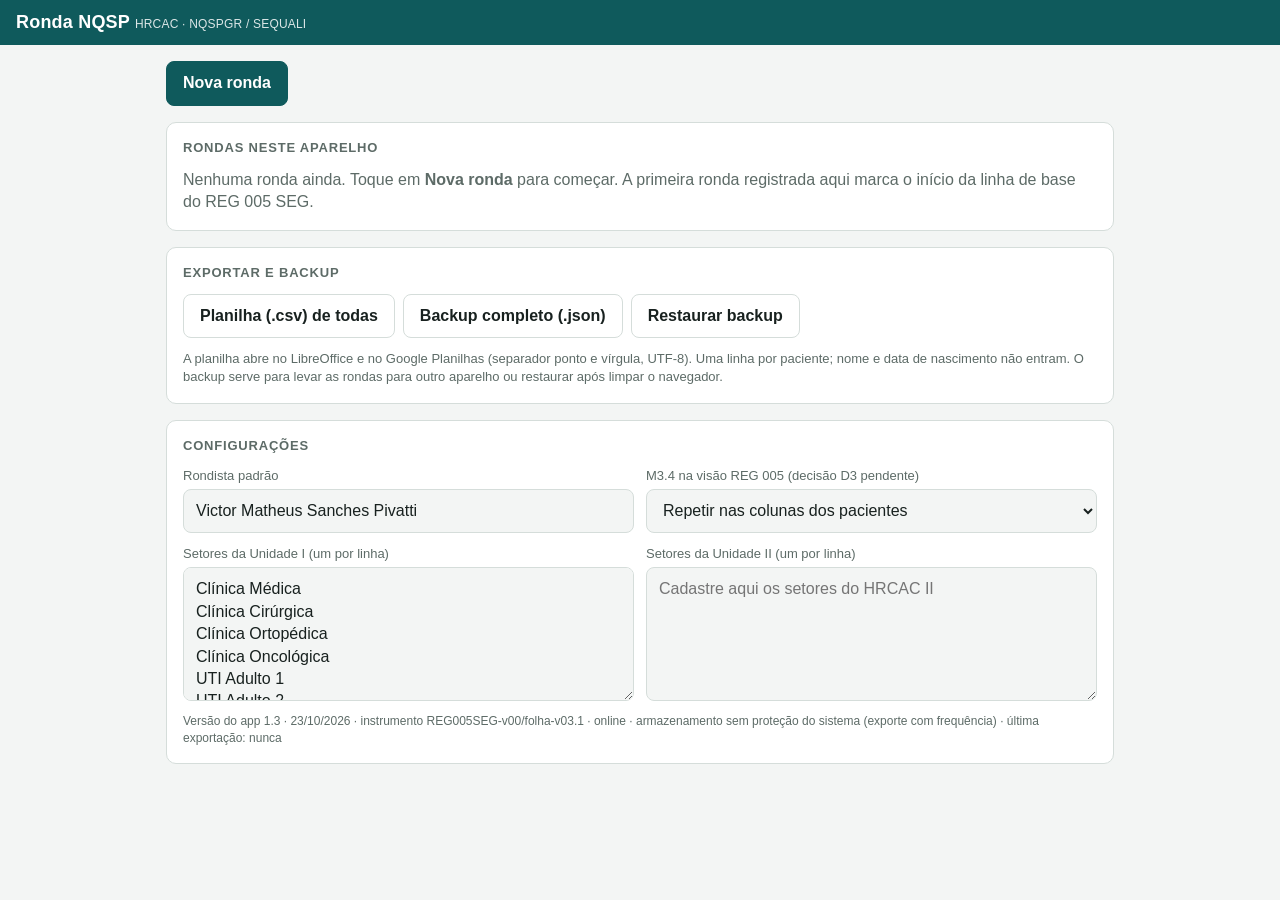
==== commit ea61cad1: "Ronda NQSP v1.3: tema claro fixo, barra superior única, cadastro de leitos por setor com sorteio e t" ====
--- a/ronda/index.html
+++ b/ronda/index.html
@@ -2,7 +2,8 @@
 <html lang="pt-BR">
 <head>
 <meta charset="utf-8">
-<meta name="viewport" content="width=device-width, initial-scale=1, viewport-fit=cover">
+<meta name="viewport" content="width=device-width, initial-scale=1">
+<meta name="color-scheme" content="light">
 <title>Ronda NQSP</title>
 <meta name="apple-mobile-web-app-capable" content="yes">
 <meta name="mobile-web-app-capable" content="yes">
@@ -23,22 +24,6 @@
   --mono:ui-monospace,"SF Mono",Menlo,Consolas,monospace;
   --r:10px; color-scheme:light;
 }
-@media (prefers-color-scheme: dark){
-  :root:not([data-theme="light"]){
-    --bg:#111716; --surface:#1a2221; --ink:#e6ecea; --muted:#9aa8a4; --line:#2e3a38;
-    --accent:#4fb3b0; --accent-ink:#0c1514; --accent-soft:#1d3433;
-    --c:#5cc98a; --c-soft:#183324; --nc:#ff8a80; --nc-soft:#3d1d1a;
-    --na:#a7b3b0; --na-soft:#262f2e; --nv:#f0b54a; --nv-soft:#3a2d12;
-    --warn:#f0b54a; --warn-soft:#332810; color-scheme:dark;
-  }
-}
-:root[data-theme="dark"]{
-    --bg:#111716; --surface:#1a2221; --ink:#e6ecea; --muted:#9aa8a4; --line:#2e3a38;
-    --accent:#4fb3b0; --accent-ink:#0c1514; --accent-soft:#1d3433;
-    --c:#5cc98a; --c-soft:#183324; --nc:#ff8a80; --nc-soft:#3d1d1a;
-    --na:#a7b3b0; --na-soft:#262f2e; --nv:#f0b54a; --nv-soft:#3a2d12;
-    --warn:#f0b54a; --warn-soft:#332810; color-scheme:dark;
-}
 *{box-sizing:border-box}
 html,body{margin:0}
 body{background:var(--bg);color:var(--ink);font:16px/1.4 var(--font);-webkit-text-size-adjust:100%}
@@ -47,7 +32,8 @@
 button{cursor:pointer}
 :focus-visible{outline:3px solid var(--accent);outline-offset:2px}
 
-.top{position:sticky;top:0;z-index:20;background:var(--accent);color:var(--accent-ink);
+.stick{position:sticky;top:0;z-index:20;background:var(--bg)}
+.top{background:var(--accent);color:var(--accent-ink);
   padding:calc(env(safe-area-inset-top,0px) + 10px) max(16px,env(safe-area-inset-right,0px)) 10px max(16px,env(safe-area-inset-left,0px));
   display:flex;align-items:center;gap:12px}
 .top h1{font-size:18px;margin:0;font-weight:650;letter-spacing:.2px;flex:1;min-width:0;white-space:nowrap;overflow:hidden;text-overflow:ellipsis}
@@ -85,6 +71,11 @@
 .chip{font-family:var(--mono);font-weight:700;border-radius:6px;padding:6px 10px;background:var(--accent-soft);border:1px solid var(--accent)}
 .chip.res{background:var(--bg);border-style:dashed;color:var(--muted)}
 .chip.usado{opacity:.45;text-decoration:line-through}
+.lchip{display:inline-flex;align-items:center;gap:6px;border:1px solid var(--accent);background:var(--accent-soft);border-radius:8px;padding:4px 4px 4px 10px}
+.lchip b{font-family:var(--mono)}
+.lchip small{font-size:11px;color:var(--muted)}
+.lchip button{border:1px solid var(--line);background:var(--surface);border-radius:6px;min-height:40px;padding:4px 10px;font-size:13px;font-weight:600}
+.lchip.usado{opacity:.55}
 .aviso{font-size:13px;color:var(--nc);font-weight:600}
 
 .list{display:flex;flex-direction:column;gap:8px}
@@ -96,7 +87,8 @@
 .pill.ok{background:var(--c-soft);color:var(--c)}
 .pill.exp{background:var(--na-soft);color:var(--na)}
 
-.tabs{display:flex;gap:6px;overflow-x:auto;position:sticky;top:calc(env(safe-area-inset-top,0px) + 58px);z-index:15;background:var(--bg);padding-block:8px;margin-top:-8px}
+.tabs{display:flex;gap:6px;overflow-x:auto;background:var(--bg);border-bottom:1px solid var(--line);padding:8px max(16px,env(safe-area-inset-right,0px)) 8px max(16px,env(safe-area-inset-left,0px));-webkit-overflow-scrolling:touch}
+.tabs:empty{display:none}
 .tabs button{flex:0 0 auto;border:1px solid var(--line);background:var(--surface);border-radius:8px;padding:8px 14px;min-height:44px;font-weight:600;display:flex;flex-direction:column;align-items:center;line-height:1.15}
 .tabs button small{font-weight:500;font-size:11px;color:var(--muted)}
 .tabs button[aria-selected="true"]{background:var(--accent);border-color:var(--accent);color:var(--accent-ink)}
@@ -166,16 +158,19 @@
 </style>
 </head>
 <body>
+<div class="stick">
 <header class="top">
   <h1 id="ttl">Ronda NQSP <span class="sub" id="ttlsub"></span></h1>
   <button id="btnHome" hidden>Rondas</button>
 </header>
+<nav class="tabs" id="tabs" role="tablist"></nav>
+</div>
 <main class="wrap" id="app"></main>
 <div class="bottom" id="bottom" hidden></div>
 
 <script>
 'use strict';
-const APP_VERSION = '1.2 · 22/10/2026';
+const APP_VERSION = '1.3 · 23/10/2026';
 const MAX_PCT = 16;
 const FORM_VERSION = 'REG005SEG-v00/folha-v03.1';
 const STORE_KEY = 'rondaNQSP.v1';
@@ -239,12 +234,25 @@
 ];
 
 /* ---------- Estado e armazenamento ---------- */
-let db = {rondas:[], cfg:{rondista:'Victor Matheus Sanches Pivatti', m34:'repetir', setores:{I:SETORES.slice(), II:[]}}};
+let db = {rondas:[], cfg:{rondista:'Victor Matheus Sanches Pivatti', m34:'repetir', setores:{I:SETORES.slice(), II:[]}, leitos:{}, ultimaExport:''}};
 let view = {tela:'home', id:null, aba:'cab', crit:{}};
-function load(){ try{ const s=localStorage.getItem(STORE_KEY); if(s){ const d=JSON.parse(s); if(d&&Array.isArray(d.rondas)) db=Object.assign(db,d,{cfg:Object.assign({},db.cfg,d.cfg||{})}); if(!db.cfg.setores) db.cfg.setores={I:SETORES.slice(),II:[]}; } }catch(e){ console.warn('load',e); } }
+function load(){ try{ const s=localStorage.getItem(STORE_KEY); if(s){ const d=JSON.parse(s); if(d&&Array.isArray(d.rondas)) db=Object.assign(db,d,{cfg:Object.assign({},db.cfg,d.cfg||{})}); if(!db.cfg.setores) db.cfg.setores={I:SETORES.slice(),II:[]}; if(!db.cfg.leitos) db.cfg.leitos={}; } }catch(e){ console.warn('load',e); } }
 let saveT=null, saveOk=true;
-function save(now){ const f=()=>{ saveT=null; try{ localStorage.setItem(STORE_KEY,JSON.stringify(db)); saveOk=true; }catch(e){ saveOk=false; toast('Não foi possível salvar no aparelho. Exporte agora.'); } paintBottom(); }; if(now){ clearTimeout(saveT); f(); } else if(!saveT) saveT=setTimeout(f,300); }
-try{ if(navigator.storage&&navigator.storage.persist) navigator.storage.persist(); }catch(e){}
+function save(now){ const f=()=>{ saveT=null; const txt=JSON.stringify(db); IDB.put(txt); try{ localStorage.setItem(STORE_KEY,txt); saveOk=true; }catch(e){ saveOk=false; toast('Não foi possível salvar no aparelho. Exporte agora.'); } paintBottom(); }; if(now){ clearTimeout(saveT); f(); } else if(!saveT) saveT=setTimeout(f,300); }
+let protegido=null;
+try{ if(navigator.storage&&navigator.storage.persist) navigator.storage.persist().then(v=>{protegido=v; if(view.tela==='home') render();}).catch(()=>{}); }catch(e){}
+/* Cópia espelhada no IndexedDB: se o localStorage vier vazio ou mais antigo, recupera daqui */
+const IDB={ db:null,
+  abrir(){ return new Promise((ok,er)=>{ try{ const q=indexedDB.open('rondaNQSP',1); q.onupgradeneeded=()=>q.result.createObjectStore('kv'); q.onsuccess=()=>{this.db=q.result;ok(q.result);}; q.onerror=()=>er(q.error);}catch(e){er(e);} }); },
+  async put(v){ try{ const d=this.db||await this.abrir(); d.transaction('kv','readwrite').objectStore('kv').put(v,'db'); }catch(e){} },
+  async get(){ try{ const d=this.db||await this.abrir(); return await new Promise(ok=>{ const q=d.transaction('kv').objectStore('kv').get('db'); q.onsuccess=()=>ok(q.result||null); q.onerror=()=>ok(null); }); }catch(e){ return null; } } };
+const ultimaAlt=d=>Math.max(0,...(d.rondas||[]).map(r=>Date.parse(r.alterada||0)||0));
+async function recuperarIDB(){ const t=await IDB.get(); if(!t) return; try{ const d=JSON.parse(t); if(!d||!Array.isArray(d.rondas)) return;
+  const ids=new Set(db.rondas.map(r=>r.id)); const faltam=d.rondas.filter(r=>!ids.has(r.id));
+  let mud=0; faltam.forEach(r=>{db.rondas.push(r);mud++;});
+  d.rondas.forEach(r=>{ const i=db.rondas.findIndex(x=>x.id===r.id); if(i>=0&&(r.alterada||'')>(db.rondas[i].alterada||'')){ db.rondas[i]=r; mud++; } });
+  if(d.cfg&&d.cfg.leitos) db.cfg.leitos=Object.assign({},d.cfg.leitos,db.cfg.leitos);
+  if(mud){ db.rondas.sort((a,b)=>(b.criada||'').localeCompare(a.criada||'')); save(true); toast(mud+' ronda(s) recuperada(s) da cópia de segurança.'); render(); } }catch(e){} }
 
 const $=s=>document.querySelector(s);
 const esc=s=>String(s??'').replace(/[&<>"']/g,c=>({'&':'&amp;','<':'&lt;','>':'&gt;','"':'&quot;',"'":'&#39;'}[c]));
@@ -288,36 +296,64 @@
 /* ---------- Sorteio de leitos ---------- */
 function parseLista(t){ return [...new Set(String(t||'').split(/[\s,;]+/).map(x=>x.trim()).filter(Boolean))]; }
 function rand(n){ const a=new Uint32Array(1); (self.crypto||window.crypto).getRandomValues(a); return a[0]%n; }
+// "1-20", "1A-1D", "101A-110B" (grade), "UTI-01" etc.
+function expandLeitos(t){
+  const out=[]; const src=String(t||'').toUpperCase().replace(/\s*-\s*/g,'-').split(/[\s,;]+/).filter(Boolean);
+  const re=/^([A-Z]*)(\d+)([A-Z]?)-([A-Z]*)(\d+)([A-Z]?)$/;
+  src.forEach(tok=>{ const m=tok.match(re);
+    if(!m||m[1]!==m[4]){ out.push(tok); return; }
+    const n1=+m[2], n2=+m[5], w=m[2].length, l1=m[3], l2=m[6];
+    if(n2<n1||n2-n1>300){ out.push(tok); return; }
+    const num=n=>m[2].startsWith('0')?String(n).padStart(w,'0'):String(n);
+    for(let n=n1;n<=n2;n++){
+      if(l1&&l2){ for(let c=l1.charCodeAt(0);c<=l2.charCodeAt(0);c++) out.push(m[1]+num(n)+String.fromCharCode(c)); }
+      else if(!l1&&!l2) out.push(m[1]+num(n));
+      else { out.push(tok); return; }
+    }
+  });
+  return [...new Set(out)].slice(0,400);
+}
+const chaveSetor=r=>r.unidade+'|'+(r.setor||'').trim();
+function leitosSetor(r){ return db.cfg.leitos[chaveSetor(r)]||[]; }
+function poolSorteio(r,s){
+  if(s.base==='cadastro') return (s.pool||leitosSetor(r)).slice();
+  if(s.base==='lista') return parseLista(r.leitosLista);
+  return Array.from({length:s.N},(_,i)=>String(i+1));
+}
+function carimbo(){ const d=new Date(); return d.getFullYear()+'-'+pad(d.getMonth()+1)+'-'+pad(d.getDate())+'T'+pad(d.getHours())+':'+pad(d.getMinutes()); }
+function ativos(s){ return s.fila.filter(x=>!s.st[x]); }
+function puxar(r,k){ const s=r.sorteio; const ja=new Set(s.fila); const pool=poolSorteio(r,s).filter(x=>!ja.has(x)); let n=0; const novos=[];
+  while(n<k&&pool.length){ const x=pool.splice(rand(pool.length),1)[0]; s.fila.push(x); novos.push(x); n++; } return novos; }
 function sortear(r){
-  const lista=parseLista(r.leitosLista); let base, pool;
-  if(lista.length){ base='lista'; pool=lista.slice(); r.leitos=String(lista.length); }
-  else { const n=parseInt(r.leitos,10); if(!(n>0)) return 'Informe os leitos ocupados (lista ou número) antes de sortear.'; base='posicao'; pool=Array.from({length:n},(_,i)=>String(i+1)); }
-  const N=pool.length, k=Math.min(6,N), out=[];
-  for(let i=0;i<k;i++){ const j=rand(pool.length); out.push(pool.splice(j,1)[0]); }
+  const cad=leitosSetor(r); let base, N, pool;
+  if(cad.length){ base='cadastro'; pool=cad.slice(); N=cad.length; }
+  else { const n=parseInt(r.leitos,10); if(!(n>0)) return 'Cadastre os leitos do setor ou informe o número de leitos ocupados.'; base='posicao'; N=n; }
   const ref=r.sorteio?(r.sorteio.refeito||0)+1:0;
-  const dd=new Date(); r.sorteio={em:dd.getFullYear()+'-'+pad(dd.getMonth()+1)+'-'+pad(dd.getDate())+'T'+pad(dd.getHours())+':'+pad(dd.getMinutes()),base,N,sorteados:out.slice(0,Math.min(4,N)),reservas:out.slice(4),refeito:ref};
-  return null;
-}
-function sortearMais(r,k){
-  const s=r.sorteio; if(!s) return 0;
-  const ja=new Set([...s.sorteados,...s.reservas]);
-  const pool=(s.base==='lista'?parseLista(r.leitosLista):Array.from({length:s.N},(_,i)=>String(i+1))).filter(x=>!ja.has(x));
-  let n=0; while(n<k&&pool.length){ s.sorteados.push(pool.splice(rand(pool.length),1)[0]); n++; }
-  s.extras=(s.extras||0)+n; return n;
-}
+  r.sorteio={em:carimbo(),base,N,pool,fila:[],st:{},mot:{},subst:{},refeito:ref,extras:0};
+  puxar(r,4); return null;
+}
+function sortearMais(r,k){ if(!r.sorteio) return 0; const n=puxar(r,k).length; r.sorteio.extras=(r.sorteio.extras||0)+n; return n; }
+// vazio: leito sem paciente, troca por outro sorteado (continua aleatório entre ocupados)
+// indisp: paciente não pode ser avaliado, troca por outro e o substituto fica como "reserva" com motivo
+function marcarLeito(r,x,tipo,motivo){ const s=r.sorteio; s.st[x]=tipo; if(motivo) s.mot[x]=motivo; const nv=puxar(r,1); if(nv[0]&&tipo==='indisp') s.subst[nv[0]]=x; return nv[0]||''; }
 function rotuloLeito(r,x){ return r.sorteio&&r.sorteio.base==='posicao'?x+'º ocupado':'Leito '+x; }
-function textoSorteio(r){ const s=r.sorteio; if(!s) return ''; return `${s.base==='lista'?'lista':'posição no censo'} N=${s.N} | sorteados: ${s.sorteados.join(', ')} | reservas: ${s.reservas.join(', ')||'-'} | extras ${s.extras||0} | refeito ${s.refeito}x | ${s.em.slice(0,16).replace('T',' ')}`; }
+function textoSorteio(r){ const s=r.sorteio; if(!s) return ''; if(!s.fila) return 'versão antiga'; const vz=s.fila.filter(x=>s.st[x]==='vazio'), ind=s.fila.filter(x=>s.st[x]==='indisp');
+  return `${({cadastro:'leitos cadastrados',lista:'lista',posicao:'posição no censo'})[s.base]} N=${s.N} | sorteados: ${ativos(s).join(', ')} | vazios: ${vz.join(', ')||'-'} | indisponíveis: ${ind.map(x=>x+(s.mot[x]?' ('+s.mot[x]+')':'')).join(', ')||'-'} | extras ${s.extras||0} | refeito ${s.refeito}x | ${s.em.replace('T',' ')}`; }
 function origemAuto(r,p){
-  if(!r.sorteio||r.sorteio.base!=='lista'||!p.leito.trim()) return;
+  const s=r.sorteio; if(!s||!s.fila||!p.leito.trim()) return;
   if(p.origem&&!p.origemAuto) return;
-  const l=p.leito.trim(); const o=r.sorteio.sorteados.includes(l)?'S':(r.sorteio.reservas.includes(l)?'R':'E');
-  p.origem=o; p.origemAuto=true;
+  const l=p.leito.trim().toUpperCase(); const at=ativos(s).map(x=>x.toUpperCase());
+  if(s.base==='posicao'){ return; }
+  if(at.includes(l)){ const orig=Object.keys(s.subst).find(k=>k.toUpperCase()===l); if(orig){ p.origem='R'; p.origemMot='substitui leito '+s.subst[orig]+(s.mot[s.subst[orig]]?': '+s.mot[s.subst[orig]]:''); } else p.origem='S'; }
+  else p.origem='E';
+  p.origemAuto=true;
 }
 function proxSorteado(r){
-  if(!r.sorteio||r.sorteio.base!=='lista') return '';
-  const usados=r.pacientes.map(p=>p.leito.trim());
-  return r.sorteio.sorteados.find(x=>!usados.includes(x))||'';
-}
+  const s=r.sorteio; if(!s||!s.fila) return '';
+  const usados=r.pacientes.map(p=>p.leito.trim().toUpperCase());
+  return ativos(s).find(x=>!usados.includes(x.toUpperCase()))||'';
+}
+function novoComLeito(r,np){ const ps=proxSorteado(r); if(ps){ np.leito=ps; np.origemAuto=true; np.origem=''; origemAuto(r,np); } }
 /* ---------- Atendimento duplicado no mesmo dia ---------- */
 function duplicados(r,p){
   const a=(p.atend||'').trim(); if(!a) return [];
@@ -360,6 +396,7 @@
 /* ---------- Render ---------- */
 function render(){
   $('#btnHome').hidden = view.tela==='home';
+  if(view.tela!=='ronda') $('#tabs').innerHTML='';
   if(view.tela==='home') return renderHome();
   const r=ronda(); if(!r){ view={tela:'home'}; return renderHome(); }
   $('#ttl').firstChild.nodeValue=(r.setor||'Nova ronda')+' ';
@@ -405,7 +442,7 @@
         <div class="field"><label for="cfgS1">Setores da Unidade I (um por linha)</label><textarea id="cfgS1" rows="5">${esc((db.cfg.setores.I||[]).join('\n'))}</textarea></div>
         <div class="field"><label for="cfgS2">Setores da Unidade II (um por linha)</label><textarea id="cfgS2" rows="5" placeholder="Cadastre aqui os setores do HRCAC II">${esc((db.cfg.setores.II||[]).join('\n'))}</textarea></div>
       </div>
-      <p style="margin:0;font-size:12px;color:var(--muted)">Versão do app ${APP_VERSION} · instrumento ${FORM_VERSION} · ${navigator.onLine?'online':'offline'}</p>
+      <p style="margin:0;font-size:12px;color:var(--muted)">Versão do app ${APP_VERSION} · instrumento ${FORM_VERSION} · ${navigator.onLine?'online':'offline'} · armazenamento ${protegido===true?'protegido pelo sistema':(protegido===false?'sem proteção do sistema (exporte com frequência)':'verificando')} · última exportação: ${db.cfg.ultimaExport?new Date(db.cfg.ultimaExport).toLocaleString('pt-BR'):'nunca'}</p>
     </section>`;
   $('#bottom').hidden=true;
   $('#nova').onclick=novaRonda;
@@ -427,8 +464,9 @@
   const tabs=[['cab','Cabeçalho',pendRonda({...r,pacientes:[]}).length?'pendente':'ok'],
     ...r.pacientes.map((p,i)=>{const q=pendPct(p);const feito=ITENS.length-q.vaz.length;return ['p'+i,p.pos+(p.leito?' · L'+p.leito:''),feito+'/'+ITENS.length];}),
     ['fim','Fechamento',pendRonda(r).length+' pend.']];
-  let html=`<nav class="tabs" role="tablist">${tabs.map(t=>`<button role="tab" data-aba="${t[0]}" aria-selected="${view.aba===t[0]}">${esc(t[1])}<small>${esc(t[2])}</small></button>`).join('')}
-    ${r.pacientes.length<MAX_PCT?`<button id="addP" aria-selected="false">+ Paciente<small>${r.pacientes.length<4?'folha 1 (até 4)':'folha '+(Math.floor(r.pacientes.length/4)+1)+' do REG 005'}</small></button>`:''}</nav>`;
+  $('#tabs').innerHTML=`${tabs.map(t=>`<button role="tab" data-aba="${t[0]}" aria-selected="${view.aba===t[0]}">${esc(t[1])}<small>${esc(t[2])}</small></button>`).join('')}
+    ${r.pacientes.length<MAX_PCT?`<button id="addP" aria-selected="false">+ Paciente<small>${r.pacientes.length<4?'folha 1 (até 4)':'folha '+(Math.floor(r.pacientes.length/4)+1)+' do REG 005'}</small></button>`:''}`;
+  let html='';
   if(view.aba==='cab') html+=htmlCab(r);
   else if(view.aba==='fim') html+=htmlFim(r);
   else { const i=+view.aba.slice(1); html+=htmlPct(r,r.pacientes[i],i); }
@@ -462,16 +500,32 @@
         ${r.m34==='NV'||r.m34==='NC'?`<div class="extra"><input id="f_m34mot" class="${r.m34==='NV'&&!r.m34motivo.trim()?'req':''}" placeholder="${r.m34==='NV'?'Motivo do NV (obrigatório)':'O que estava em desacordo'}" value="${esc(r.m34motivo)}"></div>`:''}
       </div>
     </section>
-    <section class="panel"><h2>Seleção dos pacientes (sorteio)</h2>
-      <div class="field"><label for="f_lista">Leitos ocupados agora (opcional: números separados por vírgula ou espaço)</label><input id="f_lista" value="${esc(r.leitosLista||'')}" placeholder="ex.: 1, 2, 4, 5, 7, 9, 10, 12" autocomplete="off"></div>
-      <p style="margin:0;font-size:13px;color:var(--muted)">Com a lista, o app sorteia os leitos. Só com o número de leitos ocupados, sorteia posições na ordem do censo (ex.: 3º ocupado). Sorteia 4 e mais 2 reservas, para quando um paciente não puder ser avaliado.</p>
-      ${r.sorteio?`<div class="chips">${r.sorteio.sorteados.map(x=>`<span class="chip${r.pacientes.some(p=>p.leito.trim()===x)?' usado':''}">${esc(rotuloLeito(r,x))}</span>`).join('')}${r.sorteio.reservas.map(x=>`<span class="chip res">reserva: ${esc(rotuloLeito(r,x))}</span>`).join('')}</div>
-        <p style="margin:0;font-size:12px;color:var(--muted)">Sorteado em ${esc(r.sorteio.em.slice(11,16))}${r.sorteio.refeito?` · refeito ${r.sorteio.refeito} vez(es), fica registrado na exportação`:''}</p>`:''}
-      <div class="btns"><button class="btn${r.sorteio?'':' primary'}" id="btnSort">${r.sorteio?'Refazer sorteio':'Sortear 4 + 2 reservas'}</button>${r.sorteio?'<button class="btn" id="btnMais">Sortear mais 4 (amostra extra)</button>':''}</div>
-    </section>
+    ${htmlSorteio(r)}
     <div class="btns"><button class="btn primary" data-goto="p0">Começar pelo P1</button></div>`;
 }
 
+function htmlSorteio(r){
+  const cad=leitosSetor(r), s=r.sorteio&&r.sorteio.fila?r.sorteio:null, edit=view.editLeitos||(!cad.length&&!s);
+  const usados=r.pacientes.map(p=>p.leito.trim().toUpperCase());
+  const chip=x=>{ const st=s.st[x]; const us=usados.includes(x.toUpperCase());
+    if(st) return `<span class="chip res">${esc(rotuloLeito(r,x))} · ${st==='vazio'?'vazio':'indisponível'}</span>`;
+    return `<span class="lchip${us?' usado':''}"><b>${esc(rotuloLeito(r,x))}</b>${s.subst[x]?'<small>subst. '+esc(s.subst[x])+'</small>':''}${us?'<small>avaliado</small>':`<button type="button" data-vazio="${esc(x)}">Vazio</button><button type="button" data-indisp="${esc(x)}">Indisponível</button>`}</span>`; };
+  return `<section class="panel"><h2>Seleção dos pacientes (sorteio)</h2>
+    ${!setorOk(r)?'<p style="margin:0;color:var(--muted)">Escolha o setor acima para usar os leitos cadastrados.</p>':''}
+    ${setorOk(r)&&edit?`<div class="field"><label for="f_cadL">Leitos do setor ${esc(r.setor)} · cadastro feito uma vez, vale para as próximas rondas</label>
+        <textarea id="f_cadL" rows="3" placeholder="ex.: 1A-1C, 2A-2C, 3-12  ou  101-118  ou  UTI01-UTI10">${esc(view.cadTxt??cad.join(', '))}</textarea>
+        <span id="cadPrev" style="font-size:13px;color:var(--muted)">${prevLeitos(view.cadTxt??cad.join(', '))}</span></div>
+      <div class="btns"><button class="btn primary" id="btnCadL">Salvar leitos do setor</button>${cad.length?'<button class="btn" id="btnCadX">Cancelar</button>':''}</div>`:''}
+    ${setorOk(r)&&!edit?`<p style="margin:0;font-size:13px;color:var(--muted)">${cad.length?cad.length+' leitos cadastrados neste setor. ':''}O sorteio usa todos os leitos do setor. Caiu num leito vazio, toque em <b>Vazio</b> e o app sorteia outro. Paciente sem condição de ser avaliado, toque em <b>Indisponível</b> e informe o motivo.</p>`:''}
+    ${s?`<div class="chips">${s.fila.map(chip).join('')}</div>
+      <p style="margin:0;font-size:12px;color:var(--muted)">Sorteado às ${esc(s.em.slice(11,16))}${s.refeito?` · refeito ${s.refeito} vez(es), fica registrado na exportação`:''}${s.base==='posicao'?' · sem leitos cadastrados: posição na ordem do censo':''}</p>`:''}
+    <div class="btns">${!edit&&!s?`<button class="btn primary" id="btnSort">Sortear 4 leitos</button>`:''}
+      ${s?'<button class="btn" id="btnMais">Sortear mais 4</button><button class="btn" id="btnSort">Refazer sorteio</button>':''}
+      ${setorOk(r)&&!edit?'<button class="btn" id="btnEditL">'+(cad.length?'Editar leitos do setor':'Cadastrar leitos do setor')+'</button>':''}</div>
+  </section>`;
+}
+function setorOk(r){ return !!(r.setor||'').trim(); }
+function prevLeitos(t){ const l=expandLeitos(t); return l.length?`${l.length} leitos: ${esc(l.slice(0,24).join(', '))}${l.length>24?' ...':''}`:'Use vírgulas e intervalos: 1-12, 1A-1C, 101A-110B.'; }
 function htmlPct(r,p,i){
   const pre=`<section class="panel"><h2>${p.pos} · dados do paciente</h2>
     <div class="row">
@@ -565,19 +619,26 @@
 function bindRonda(r){
   document.querySelectorAll('[data-aba]').forEach(b=>b.onclick=()=>{view.aba=b.dataset.aba;render();window.scrollTo(0,0);});
   document.querySelectorAll('[data-goto]').forEach(b=>b.onclick=()=>{view.aba=b.dataset.goto;render();window.scrollTo(0,0);});
-  const add=()=>{ if(r.pacientes.length>=MAX_PCT) return; const np=novoPct(r.pacientes.length+1); let ps=proxSorteado(r);
-    if(!ps&&r.sorteio&&r.pacientes.length>=r.sorteio.sorteados.length){ if(sortearMais(r,4)){ ps=proxSorteado(r); toast('Sorteados mais leitos para a amostra extra.'); } else if(r.sorteio) toast('Todos os leitos ocupados já foram sorteados.'); } if(ps){np.leito=ps;np.origem='S';np.origemAuto=true;} r.pacientes.push(np); toque(r); save(); view.aba='p'+(r.pacientes.length-1); render(); window.scrollTo(0,0); };
+  const add=()=>{ if(r.pacientes.length>=MAX_PCT) return; const np=novoPct(r.pacientes.length+1);
+    if(r.sorteio&&r.sorteio.fila&&!proxSorteado(r)){ if(sortearMais(r,4)) toast('Sorteados mais leitos para a amostra extra.'); else toast('Todos os leitos do setor já foram sorteados.'); }
+    novoComLeito(r,np); r.pacientes.push(np); toque(r); save(); view.aba='p'+(r.pacientes.length-1); render(); window.scrollTo(0,0); };
   if($('#addP')) $('#addP').onclick=add; if($('#addP2')) $('#addP2').onclick=add;
   const inp=(id,fn)=>{ const el=$(id); if(el) el.addEventListener('input',e=>{fn(e.target.value);toque(r);save();}); };
   if(view.aba==='cab'){
     inp('#f_setor',v=>r.setor=v); inp('#f_data',v=>r.data=v); inp('#f_hIni',v=>r.hIni=v); inp('#f_hFim',v=>r.hFim=v);
     inp('#f_leitos',v=>r.leitos=v); inp('#f_folha',v=>r.folha=v); inp('#f_resp',v=>r.resp=v); inp('#f_rondista',v=>r.rondista=v);
-    inp('#f_lista',v=>r.leitosLista=v);
-    if($('#btnMais')) $('#btnMais').onclick=()=>{ const n=sortearMais(r,4); if(!n){toast('Não há mais leitos ocupados para sortear.');return;} toque(r); save(true); render(); toast(n+' leito(s) a mais sorteado(s).'); };
-    $('#btnSort').onclick=()=>{ const go=()=>{ const e=sortear(r); if(e){toast(e);return;} r.pacientes.forEach(p=>{ if(p.origemAuto){p.origem='';p.origemAuto=false;} origemAuto(r,p); }); if(r.pacientes.length===1&&!r.pacientes[0].leito){ const ps=proxSorteado(r); if(ps){r.pacientes[0].leito=ps;r.pacientes[0].origem='S';r.pacientes[0].origemAuto=true;} } toque(r); save(true); render(); };
-      if(r.sorteio) confirmar('Refazer o sorteio? O sorteio anterior é substituído e a exportação registra quantas vezes foi refeito.','Refazer',go); else go(); };
+    const sor=()=>{ const e=sortear(r); if(e){toast(e);return;} r.pacientes.forEach(p=>{ if(p.origemAuto||!p.origem){p.origem='';p.origemAuto=true;} if(!p.leito.trim()&&r.pacientes.length===1) novoComLeito(r,p); else origemAuto(r,p); }); toque(r); save(true); render(); };
+    if($('#btnSort')) $('#btnSort').onclick=()=>{ if(r.sorteio&&r.sorteio.fila) confirmar('Refazer o sorteio? O sorteio anterior é substituído e a exportação registra quantas vezes foi refeito.','Refazer',sor); else sor(); };
+    if($('#btnMais')) $('#btnMais').onclick=()=>{ const n=sortearMais(r,4); if(!n){toast('Todos os leitos do setor já foram sorteados.');return;} toque(r); save(true); render(); toast(n+' leito(s) a mais sorteado(s).'); };
+    if($('#btnEditL')) $('#btnEditL').onclick=()=>{ view.editLeitos=true; view.cadTxt=null; keep(()=>render()); };
+    if($('#btnCadX')) $('#btnCadX').onclick=()=>{ view.editLeitos=false; view.cadTxt=null; keep(()=>render()); };
+    if($('#f_cadL')) $('#f_cadL').addEventListener('input',e=>{ view.cadTxt=e.target.value; $('#cadPrev').innerHTML=prevLeitos(e.target.value); });
+    if($('#btnCadL')) $('#btnCadL').onclick=()=>{ const l=expandLeitos($('#f_cadL').value); if(!l.length){toast('Nenhum leito reconhecido.');return;} db.cfg.leitos[chaveSetor(r)]=l; view.editLeitos=false; view.cadTxt=null; save(true); toast(l.length+' leitos salvos para '+r.setor+'.'); keep(()=>render()); };
+    document.querySelectorAll('[data-vazio]').forEach(b=>b.onclick=()=>{ const x=b.dataset.vazio; const nv=marcarLeito(r,x,'vazio'); toque(r); save(true); keep(()=>render()); toast(nv?'Leito '+x+' vazio. Sorteado: '+nv:'Leito '+x+' vazio. Não há mais leitos para sortear.'); });
+    document.querySelectorAll('[data-indisp]').forEach(b=>b.onclick=()=>{ const x=b.dataset.indisp; pedirTexto('Por que o paciente do leito '+x+' não pode ser avaliado?','ex.: em procedimento, isolamento, recusou',m=>{ const nv=marcarLeito(r,x,'indisp',m); toque(r); save(true); keep(()=>render()); toast(nv?'Substituto sorteado: '+nv:'Não há mais leitos para sortear.'); }); });
     inp('#f_m34mot',v=>{r.m34motivo=v; $('#f_m34mot').classList.toggle('req',r.m34==='NV'&&!v.trim());});
     $('#f_setor').addEventListener('input',()=>{ $('#ttl').firstChild.nodeValue=(r.setor||'Nova ronda')+' '; });
+    $('#f_setor').addEventListener('change',()=>{ view.editLeitos=false; view.cadTxt=null; const y=window.scrollY; render(); window.scrollTo(0,y); });
     document.querySelectorAll('[data-seg]').forEach(g=>g.onclick=e=>{const b=e.target.closest('button');if(!b)return;r[g.dataset.seg]=b.dataset.v;toque(r);save();render();});
     $('[data-m34]').onclick=e=>{const b=e.target.closest('button');if(!b)return;r.m34=r.m34===b.dataset.v?'':b.dataset.v;toque(r);save();render();};
   } else if(view.aba==='fim'){
@@ -654,7 +715,7 @@
   const txt='﻿'+linhasCsv(rondas).map(l=>l.map(csvCell).join(';')).join('\r\n');
   const d=new Date(); const nome=`ronda-nqsp_${d.getFullYear()}-${pad(d.getMonth()+1)}-${pad(d.getDate())}_${pad(d.getHours())}${pad(d.getMinutes())}.csv`;
   const ok=await entregar(nome,txt,'text/csv');
-  if(ok&&marcar){ confirmar('O arquivo foi salvo (no Arquivos, Drive ou Skybox)? Se sim, as rondas ficam marcadas como exportadas.','Sim, salvei',()=>{rondas.forEach(r=>r.exportada=true);save(true);render();}); }
+  if(ok&&marcar){ confirmar('O arquivo foi salvo (no Arquivos, Drive ou Skybox)? Se sim, as rondas ficam marcadas como exportadas.','Sim, salvei',()=>{rondas.forEach(r=>r.exportada=true);db.cfg.ultimaExport=new Date().toISOString();save(true);render();}); }
 }
 async function exportJson(){
   const d=new Date();
@@ -674,12 +735,17 @@
   const m=document.createElement('div'); m.className='modal'; m.innerHTML=`<div class="box" role="dialog" aria-modal="true"><p>${esc(msg)}</p><div class="btns" style="justify-content:flex-end"><button class="btn" data-x>Cancelar</button><button class="btn primary" data-ok>${esc(ok)}</button></div></div>`;
   document.body.appendChild(m); m.querySelector('[data-x]').onclick=()=>m.remove(); m.querySelector('[data-ok]').onclick=()=>{m.remove();fn();}; m.querySelector('[data-ok]').focus();
 }
+function pedirTexto(msg,ph,fn){
+  const m=document.createElement('div'); m.className='modal'; m.innerHTML=`<div class="box" role="dialog" aria-modal="true"><p>${esc(msg)}</p><input id="pt_in" style="min-height:44px;border:1px solid var(--line);border-radius:8px;padding:8px 10px" placeholder="${esc(ph)}"><div class="btns" style="justify-content:flex-end"><button class="btn" data-x>Cancelar</button><button class="btn primary" data-ok>Confirmar</button></div></div>`;
+  document.body.appendChild(m); const i=m.querySelector('#pt_in'); i.focus();
+  m.querySelector('[data-x]').onclick=()=>m.remove(); m.querySelector('[data-ok]').onclick=()=>{ const v=i.value.trim(); if(!v){i.style.borderColor='var(--nc)';return;} m.remove(); fn(v); };
+}
 let toastT; function toast(t){ let el=$('.toast'); if(!el){el=document.createElement('div');el.className='toast';el.setAttribute('role','status');document.body.appendChild(el);} el.textContent=t; clearTimeout(toastT); toastT=setTimeout(()=>el.remove(),3500); }
 
 $('#btnHome').onclick=()=>{view={tela:'home'};render();window.scrollTo(0,0);};
 window.addEventListener('pagehide',()=>save(true));
 document.addEventListener('visibilitychange',()=>{ if(document.visibilityState==='hidden') save(true); });
-load(); render();
+load(); render(); recuperarIDB();
 if('serviceWorker' in navigator && (location.protocol==='https:'||location.hostname==='localhost')){ navigator.serviceWorker.register('sw.js').catch(()=>{}); }
 </script>
 </body>
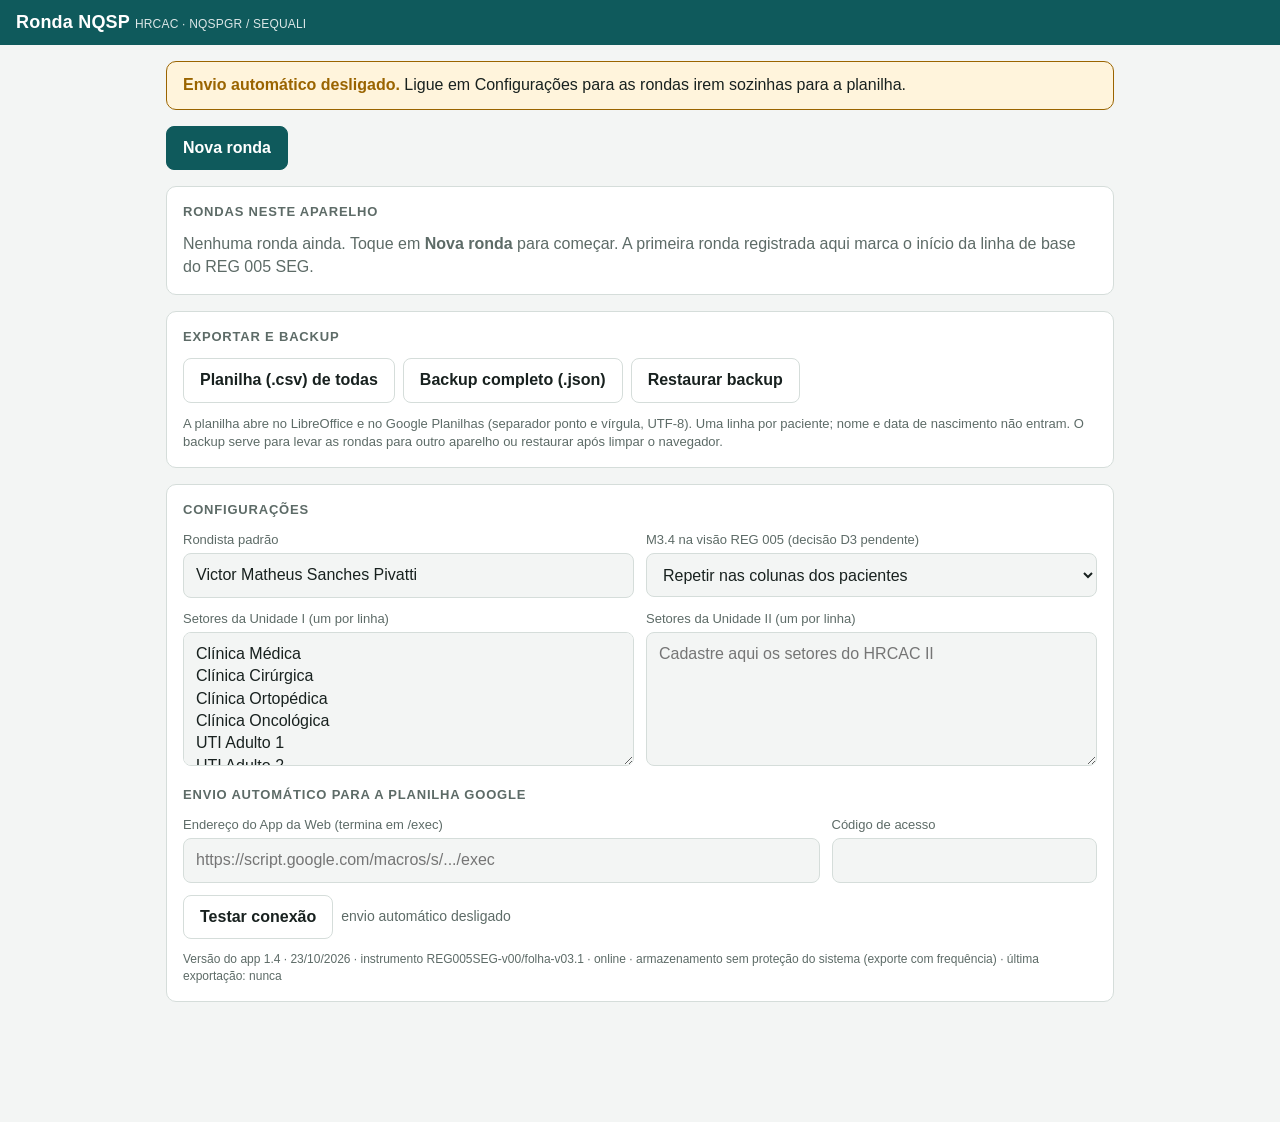
==== commit ffa3bbb2: "Ronda NQSP v1.4: envio automático das rondas para a planilha Google Co-Authored-By: Claude Opus 5.5 " ====
--- a/ronda/index.html
+++ b/ronda/index.html
@@ -170,7 +170,7 @@
 
 <script>
 'use strict';
-const APP_VERSION = '1.3 · 23/10/2026';
+const APP_VERSION = '1.4 · 23/10/2026';
 const MAX_PCT = 16;
 const FORM_VERSION = 'REG005SEG-v00/folha-v03.1';
 const STORE_KEY = 'rondaNQSP.v1';
@@ -234,11 +234,51 @@
 ];
 
 /* ---------- Estado e armazenamento ---------- */
-let db = {rondas:[], cfg:{rondista:'Victor Matheus Sanches Pivatti', m34:'repetir', setores:{I:SETORES.slice(), II:[]}, leitos:{}, ultimaExport:''}};
+let db = {rondas:[], cfg:{rondista:'Victor Matheus Sanches Pivatti', m34:'repetir', setores:{I:SETORES.slice(), II:[]}, leitos:{}, ultimaExport:'', syncUrl:'', syncCod:'', ultimaSync:''}, apagar:[]};
 let view = {tela:'home', id:null, aba:'cab', crit:{}};
-function load(){ try{ const s=localStorage.getItem(STORE_KEY); if(s){ const d=JSON.parse(s); if(d&&Array.isArray(d.rondas)) db=Object.assign(db,d,{cfg:Object.assign({},db.cfg,d.cfg||{})}); if(!db.cfg.setores) db.cfg.setores={I:SETORES.slice(),II:[]}; if(!db.cfg.leitos) db.cfg.leitos={}; } }catch(e){ console.warn('load',e); } }
+function load(){ try{ const s=localStorage.getItem(STORE_KEY); if(s){ const d=JSON.parse(s); if(d&&Array.isArray(d.rondas)) db=Object.assign(db,d,{cfg:Object.assign({},db.cfg,d.cfg||{})}); if(!db.cfg.setores) db.cfg.setores={I:SETORES.slice(),II:[]}; if(!db.cfg.leitos) db.cfg.leitos={}; if(!Array.isArray(db.apagar)) db.apagar=[]; } }catch(e){ console.warn('load',e); } }
 let saveT=null, saveOk=true;
-function save(now){ const f=()=>{ saveT=null; const txt=JSON.stringify(db); IDB.put(txt); try{ localStorage.setItem(STORE_KEY,txt); saveOk=true; }catch(e){ saveOk=false; toast('Não foi possível salvar no aparelho. Exporte agora.'); } paintBottom(); }; if(now){ clearTimeout(saveT); f(); } else if(!saveT) saveT=setTimeout(f,300); }
+function save(now){ const f=()=>{ saveT=null; const txt=JSON.stringify(db); IDB.put(txt); try{ localStorage.setItem(STORE_KEY,txt); saveOk=true; }catch(e){ saveOk=false; toast('Não foi possível salvar no aparelho. Exporte agora.'); } paintBottom(); agendarSync(); }; if(now){ clearTimeout(saveT); f(); } else if(!saveT) saveT=setTimeout(f,300); }
+/* ---------- Envio automático para a planilha Google ---------- */
+let syncT=null, sincronizando=false, syncErro='';
+const syncAtivo=()=>!!(db.cfg.syncUrl&&db.cfg.syncCod);
+const pendentesSync=()=>db.rondas.filter(r=>r.syncAt!==r.alterada);
+const naPlanilha=r=>syncAtivo()&&r.syncAt&&r.syncAt===r.alterada;
+function agendarSync(ms){ if(!syncAtivo()||syncT) return; if(!pendentesSync().length&&!db.apagar.length) return; syncT=setTimeout(()=>{syncT=null;sincronizar();},ms||45000); }
+// durante a ronda envia no máximo a cada 45 s (cota diária do Google); ao concluir, ao voltar para a lista e ao sair do app, envia na hora
+async function postar(corpo){
+  const r=await fetch(db.cfg.syncUrl.trim(),{method:'POST',headers:{'Content-Type':'text/plain;charset=utf-8'},body:JSON.stringify(corpo),redirect:'follow'});
+  const t=await r.text(); try{ return JSON.parse(t); }catch(e){ throw new Error('Resposta inesperada do Google. Confira o endereço (deve terminar em /exec) e se a implantação está como "Qualquer pessoa".'); }
+}
+async function sincronizar(){
+  if(!syncAtivo()||sincronizando) return;
+  if(navigator.onLine===false){ syncErro='sem internet'; paintBottom(); return; }
+  const lote=pendentesSync().slice(0,15); const apagar=db.apagar.slice();
+  if(!lote.length&&!apagar.length) return;
+  sincronizando=true; paintBottom();
+  const alt={}; lote.forEach(r=>alt[r.id]=r.alterada);
+  try{
+    const head=linhasCsv([])[0];
+    const res=await postar({codigo:db.cfg.syncCod.trim(),acao:'sync',cabecalho:head,rondas:lote.map(r=>({id:r.id,linhas:linhasCsv([r]).slice(1)})),apagar});
+    if(!res.ok) throw new Error(res.erro||'erro desconhecido');
+    lote.forEach(r=>{ if(r.alterada===alt[r.id]){ r.syncAt=alt[r.id]; r.exportada=true; } });
+    db.apagar=db.apagar.filter(x=>!(res.apagadas||[]).includes(x));
+    db.cfg.ultimaSync=new Date().toISOString(); syncErro='';
+  }catch(e){ syncErro=(e instanceof TypeError)?'sem internet':(e.message||String(e)); }
+  sincronizando=false; save(true);
+  if(view.tela==='home') render(); else paintBottom();
+  if(!syncErro&&pendentesSync().length) agendarSync(500);
+}
+window.addEventListener('online',()=>{ syncErro=''; sincronizar(); });
+setInterval(()=>{ if(pendentesSync().length||db.apagar.length) sincronizar(); },60000);
+function statusSync(){
+  if(!syncAtivo()) return 'envio automático desligado';
+  if(sincronizando) return 'enviando para a planilha...';
+  const n=pendentesSync().length;
+  if(syncErro) return (syncErro==='sem internet'?'sem internet':'falha no envio')+(n?' · '+n+' ronda(s) aguardando':'');
+  if(n) return n+' ronda(s) aguardando envio';
+  return 'tudo na planilha'+(db.cfg.ultimaSync?' · '+new Date(db.cfg.ultimaSync).toLocaleTimeString('pt-BR',{hour:'2-digit',minute:'2-digit'}):'');
+}
 let protegido=null;
 try{ if(navigator.storage&&navigator.storage.persist) navigator.storage.persist().then(v=>{protegido=v; if(view.tela==='home') render();}).catch(()=>{}); }catch(e){}
 /* Cópia espelhada no IndexedDB: se o localStorage vier vazio ou mais antigo, recupera daqui */
@@ -405,20 +445,28 @@
   renderRonda(r);
 }
 
+function htmlBannerSync(){
+  const n=pendentesSync().length;
+  if(syncErro&&syncErro!=='sem internet') return `<div class="banner danger"><span><b>Falha no envio para a planilha:</b> ${esc(syncErro)}</span><button class="btn small" id="syncAgora">Tentar de novo</button></div>`;
+  if(n) return `<div class="banner"><span><b>${n} ronda(s) aguardando envio.</b> ${syncErro==='sem internet'?'Sem internet agora; o envio é automático quando a conexão voltar.':'Enviando em instantes.'}</span><button class="btn small" id="syncAgora">Enviar agora</button></div>`;
+  return `<div class="banner ok"><span>Tudo na planilha${db.cfg.ultimaSync?' · último envio '+new Date(db.cfg.ultimaSync).toLocaleString('pt-BR',{day:'2-digit',month:'2-digit',hour:'2-digit',minute:'2-digit'}):''}.</span></div>`;
+}
 function renderHome(){
   $('#ttl').firstChild.nodeValue='Ronda NQSP ';
   $('#ttlsub').textContent='HRCAC · NQSPGR / SEQUALI';
   const naoExp=db.rondas.filter(r=>!r.exportada);
-  const atrasadas=naoExp.filter(r=>r.status==='concluida'&&r.concluidaEm&&(Date.now()-Date.parse(r.concluidaEm))>864e5);
+  const atrasadas=(syncAtivo()?pendentesSync():naoExp).filter(r=>r.status==='concluida'&&r.concluidaEm&&(Date.now()-Date.parse(r.concluidaEm))>864e5);
   const lista=db.rondas.map(r=>{
-    const st=r.exportada?'<span class="pill exp">exportada</span>':(r.status==='concluida'?'<span class="pill ok">concluída</span>':'<span class="pill and">em andamento</span>');
+    const st=naPlanilha(r)?'<span class="pill exp">na planilha</span>':(syncAtivo()&&r.status==='concluida')?'<span class="pill and">aguardando envio</span>':r.exportada?'<span class="pill exp">exportada</span>':(r.status==='concluida'?'<span class="pill ok">concluída</span>':'<span class="pill and">em andamento</span>');
     return `<button class="rcard" data-open="${r.id}"><span class="t">${esc(r.setor||'Setor não informado')} · Unid. ${esc(r.unidade)}</span>${st}
       <span class="m">${brData(r.data)} · turno ${esc(r.turno)} · ${r.pacientes.length} paciente(s) · ${esc(r.id)}</span><span class="m">${r.status==='concluida'?'':pendRonda(r).length+' pendência(s)'}</span></button>`;
   }).join('');
   $('#app').innerHTML=`
+    ${syncAtivo()?htmlBannerSync():''}
     ${atrasadas.length?`<div class="banner danger"><span><b>${atrasadas.length} ronda(s) concluída(s) há mais de 24h sem exportar.</b> Se os dados do Safari forem limpos, elas se perdem.</span></div>`:''}
-    ${naoExp.length?`<div class="banner"><span><b>${naoExp.length} ronda(s) ainda não exportada(s).</b> Os dados estão só neste iPad até você exportar.</span><button class="btn primary small" id="expPend">Exportar pendentes</button></div>`
+    ${syncAtivo()?'':naoExp.length?`<div class="banner"><span><b>${naoExp.length} ronda(s) ainda não exportada(s).</b> Os dados estão só neste iPad até você exportar.</span><button class="btn primary small" id="expPend">Exportar pendentes</button></div>`
       :(db.rondas.length?`<div class="banner ok"><span>Tudo exportado.</span></div>`:'')}
+    ${syncAtivo()?'':`<div class="banner"><span><b>Envio automático desligado.</b> Ligue em Configurações para as rondas irem sozinhas para a planilha.</span></div>`}
     <div class="btns"><button class="btn primary" id="nova">Nova ronda</button></div>
     <section class="panel"><h2>Rondas neste aparelho</h2>
       <div class="list">${lista||'<p style="margin:0;color:var(--muted)">Nenhuma ronda ainda. Toque em <b>Nova ronda</b> para começar. A primeira ronda registrada aqui marca o início da linha de base do REG 005 SEG.</p>'}</div>
@@ -442,6 +490,12 @@
         <div class="field"><label for="cfgS1">Setores da Unidade I (um por linha)</label><textarea id="cfgS1" rows="5">${esc((db.cfg.setores.I||[]).join('\n'))}</textarea></div>
         <div class="field"><label for="cfgS2">Setores da Unidade II (um por linha)</label><textarea id="cfgS2" rows="5" placeholder="Cadastre aqui os setores do HRCAC II">${esc((db.cfg.setores.II||[]).join('\n'))}</textarea></div>
       </div>
+      <h2 style="margin-top:8px">Envio automático para a planilha Google</h2>
+      <div class="row">
+        <div class="field" style="flex:3 1 320px"><label for="cfgU">Endereço do App da Web (termina em /exec)</label><input id="cfgU" value="${esc(db.cfg.syncUrl)}" placeholder="https://script.google.com/macros/s/.../exec" autocomplete="off" autocapitalize="off" spellcheck="false"></div>
+        <div class="field" style="flex:1 1 160px"><label for="cfgC">Código de acesso</label><input id="cfgC" value="${esc(db.cfg.syncCod)}" autocomplete="off" autocapitalize="characters" spellcheck="false"></div>
+      </div>
+      <div class="btns"><button class="btn" id="cfgTeste">Testar conexão</button><span style="align-self:center;font-size:14px;color:var(--muted)">${esc(statusSync())}</span></div>
       <p style="margin:0;font-size:12px;color:var(--muted)">Versão do app ${APP_VERSION} · instrumento ${FORM_VERSION} · ${navigator.onLine?'online':'offline'} · armazenamento ${protegido===true?'protegido pelo sistema':(protegido===false?'sem proteção do sistema (exporte com frequência)':'verificando')} · última exportação: ${db.cfg.ultimaExport?new Date(db.cfg.ultimaExport).toLocaleString('pt-BR'):'nunca'}</p>
     </section>`;
   $('#bottom').hidden=true;
@@ -456,6 +510,12 @@
   const ls=v=>v.split('\n').map(x=>x.trim()).filter(Boolean);
   $('#cfgS1').onchange=e=>{db.cfg.setores.I=ls(e.target.value);save();};
   $('#cfgS2').onchange=e=>{db.cfg.setores.II=ls(e.target.value);save();};
+  $('#cfgU').onchange=e=>{db.cfg.syncUrl=e.target.value.trim();syncErro='';save(true);};
+  $('#cfgC').onchange=e=>{db.cfg.syncCod=e.target.value.trim();syncErro='';save(true);};
+  $('#cfgTeste').onclick=async()=>{ db.cfg.syncUrl=$('#cfgU').value.trim(); db.cfg.syncCod=$('#cfgC').value.trim(); save(true);
+    if(!syncAtivo()){ toast('Preencha o endereço e o código.'); return; }
+    try{ const r=await postar({codigo:db.cfg.syncCod,acao:'teste'}); toast(r.ok?(r.mensagem||'Conectado.'):'Erro: '+r.erro); if(r.ok){ syncErro=''; sincronizar(); } }catch(e){ toast('Não conectou: '+e.message); } };
+  if($('#syncAgora')) $('#syncAgora').onclick=()=>{ syncErro=''; sincronizar(); };
 }
 
 function seg(name,opts,val,labels){ return `<div class="seg" role="group" data-seg="${name}">${opts.map((o,i)=>`<button type="button" data-v="${o}" aria-pressed="${val===o}">${labels?labels[i]:o}</button>`).join('')}</div>`; }
@@ -638,17 +698,17 @@
     document.querySelectorAll('[data-indisp]').forEach(b=>b.onclick=()=>{ const x=b.dataset.indisp; pedirTexto('Por que o paciente do leito '+x+' não pode ser avaliado?','ex.: em procedimento, isolamento, recusou',m=>{ const nv=marcarLeito(r,x,'indisp',m); toque(r); save(true); keep(()=>render()); toast(nv?'Substituto sorteado: '+nv:'Não há mais leitos para sortear.'); }); });
     inp('#f_m34mot',v=>{r.m34motivo=v; $('#f_m34mot').classList.toggle('req',r.m34==='NV'&&!v.trim());});
     $('#f_setor').addEventListener('input',()=>{ $('#ttl').firstChild.nodeValue=(r.setor||'Nova ronda')+' '; });
-    $('#f_setor').addEventListener('change',()=>{ view.editLeitos=false; view.cadTxt=null; const y=window.scrollY; render(); window.scrollTo(0,y); });
+    $('#f_setor').addEventListener('change',()=>{ view.editLeitos=false; view.cadTxt=null; setTimeout(()=>{ if(view.tela==='ronda'&&view.aba==='cab'&&!document.querySelector('.modal')){ const y=window.scrollY; render(); window.scrollTo(0,y); } },350); });
     document.querySelectorAll('[data-seg]').forEach(g=>g.onclick=e=>{const b=e.target.closest('button');if(!b)return;r[g.dataset.seg]=b.dataset.v;toque(r);save();render();});
     $('[data-m34]').onclick=e=>{const b=e.target.closest('button');if(!b)return;r.m34=r.m34===b.dataset.v?'':b.dataset.v;toque(r);save();render();};
   } else if(view.aba==='fim'){
     inp('#f_enc',v=>r.encaminhamentos=v); inp('#f_obs',v=>r.obs=v);
     if($('#fimAgora')) $('#fimAgora').onclick=()=>{r.hFim=agora();toque(r);save();render();};
-    const fechar=()=>{ r.status='concluida'; if(!r.hFim) r.hFim=agora(); toque(r); r.concluidaEm=new Date().toISOString(); save(true); render(); confirmar('Ronda concluída. Exportar agora? Até exportar, ela existe só neste iPad.','Exportar agora',()=>exportCsv([r],true)); };
+    const fechar=()=>{ r.status='concluida'; if(!r.hFim) r.hFim=agora(); toque(r); r.concluidaEm=new Date().toISOString(); save(true); render(); if(syncAtivo()){ toast('Ronda concluída. Enviando para a planilha.'); sincronizar(); } else confirmar('Ronda concluída. Exportar agora? Até exportar, ela existe só neste iPad.','Exportar agora',()=>exportCsv([r],true)); };
     $('#concluir').onclick=()=>{ const L=pendRonda(r); if(L.length) confirmar(`Ainda há ${L.length} pendência(s). Concluir mesmo assim?`,'Concluir',fechar); else fechar(); };
     $('#verReg').onclick=()=>{view.tela='reg';render();window.scrollTo(0,0);};
     $('#expEsta').onclick=()=>exportCsv([r],true);
-    $('#delR').onclick=()=>confirmar('Apagar esta ronda do aparelho? '+(r.exportada?'Ela já foi exportada.':'Ela ainda NÃO foi exportada.'),'Apagar',()=>{db.rondas=db.rondas.filter(x=>x!==r);save(true);view={tela:'home'};render();});
+    $('#delR').onclick=()=>confirmar((r.syncAt?'Apagar esta ronda do aparelho e da planilha?':'Apagar esta ronda do aparelho? '+(r.exportada?'Ela já foi exportada.':'Ela ainda NÃO foi exportada.')),'Apagar',()=>{ if(r.syncAt) db.apagar.push(r.id); db.rondas=db.rondas.filter(x=>x!==r);save(true);view={tela:'home'};render();});
   } else {
     const i=+view.aba.slice(1), p=r.pacientes[i];
     inp('#p_leito',v=>{p.leito=v; if(p.origemAuto) p.origem=''; origemAuto(r,p);});
@@ -677,7 +737,7 @@
   let info='';
   if(view.aba.startsWith('p')){ const p=r.pacientes[+view.aba.slice(1)]; if(p){ const q=pendPct(p); info=`${p.pos}: ${ITENS.length-q.vaz.length}/${ITENS.length} itens`; } }
   else info=pendRonda(r).length+' pendência(s) na ronda';
-  bt.innerHTML=`<span class="st">${esc(info)} · ${saveOk?'salvo no iPad':'<b style="color:var(--nc)">falha ao salvar</b>'}</span>
+  bt.innerHTML=`<span class="st">${esc(info)} · ${saveOk?'salvo no iPad':'<b style="color:var(--nc)">falha ao salvar</b>'}${syncAtivo()?' · '+esc(statusSync()):''}</span>
     ${view.aba.startsWith('p')?'<button class="btn small" id="proxVazio">Próximo em branco</button>':''}`;
   if($('#proxVazio')) $('#proxVazio').onclick=()=>{ const el=document.querySelector('.item.vazio'); if(el){ el.scrollIntoView({behavior:'smooth',block:'center'}); } else toast('Todos os itens deste paciente estão marcados.'); };
 }
@@ -742,10 +802,10 @@
 }
 let toastT; function toast(t){ let el=$('.toast'); if(!el){el=document.createElement('div');el.className='toast';el.setAttribute('role','status');document.body.appendChild(el);} el.textContent=t; clearTimeout(toastT); toastT=setTimeout(()=>el.remove(),3500); }
 
-$('#btnHome').onclick=()=>{view={tela:'home'};render();window.scrollTo(0,0);};
+$('#btnHome').onclick=()=>{view={tela:'home'};render();window.scrollTo(0,0);sincronizar();};
 window.addEventListener('pagehide',()=>save(true));
-document.addEventListener('visibilitychange',()=>{ if(document.visibilityState==='hidden') save(true); });
-load(); render(); recuperarIDB();
+document.addEventListener('visibilitychange',()=>{ if(document.visibilityState==='hidden'){ save(true); sincronizar(); } else if(syncAtivo()) sincronizar(); });
+load(); render(); recuperarIDB().then(()=>{ if(syncAtivo()) sincronizar(); });
 if('serviceWorker' in navigator && (location.protocol==='https:'||location.hostname==='localhost')){ navigator.serviceWorker.register('sw.js').catch(()=>{}); }
 </script>
 </body>
